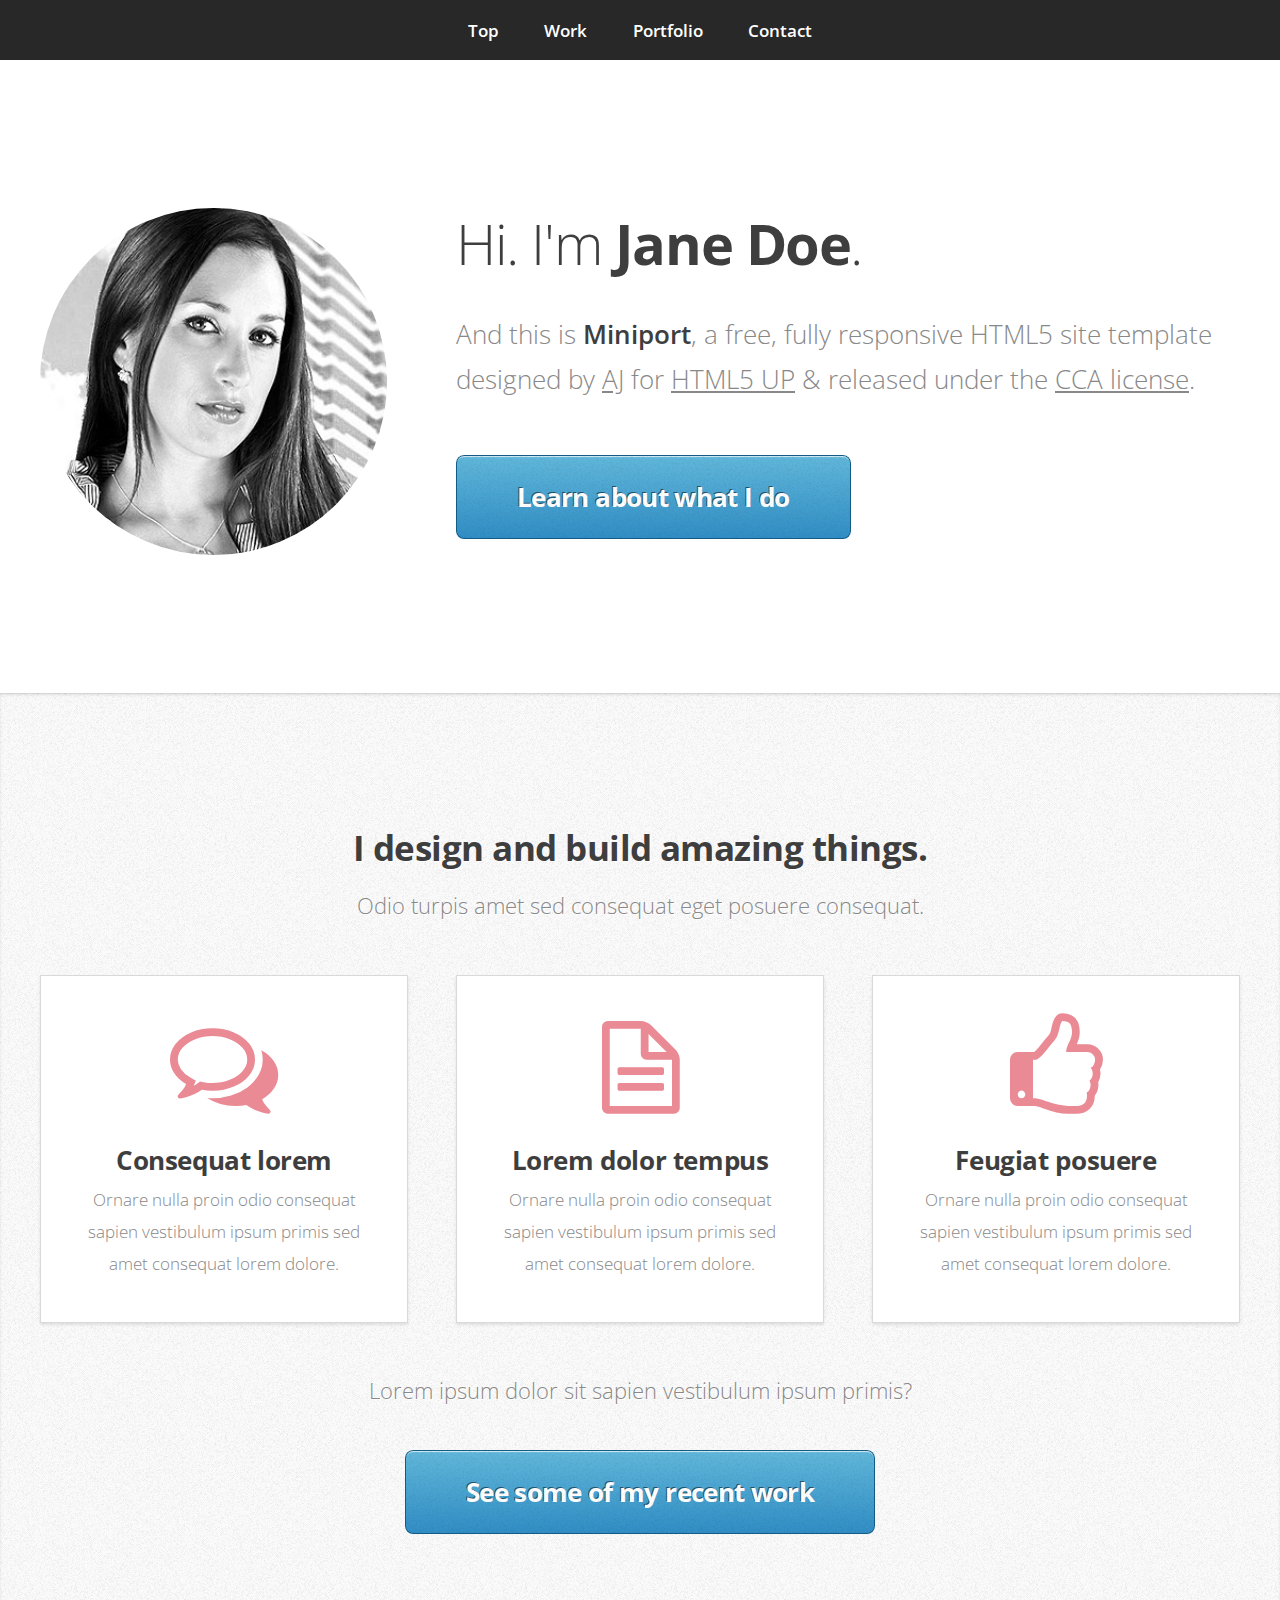
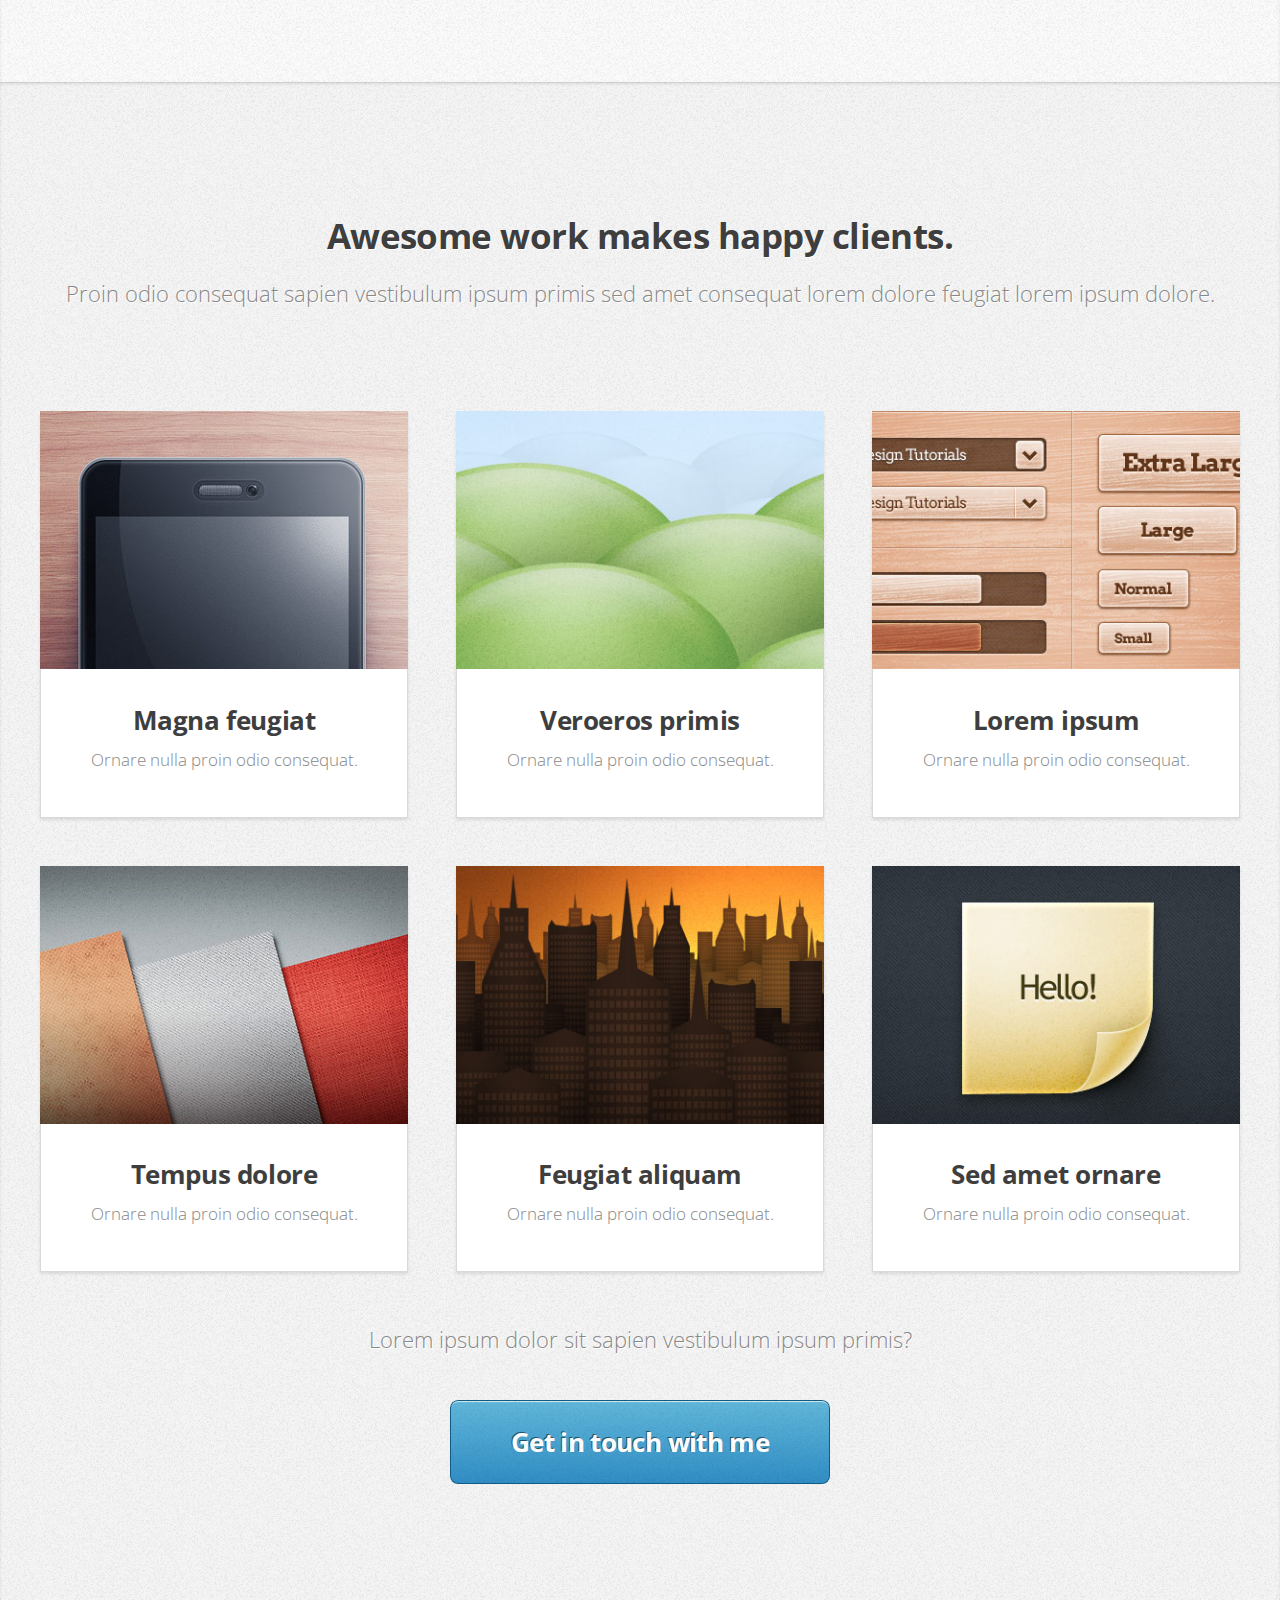
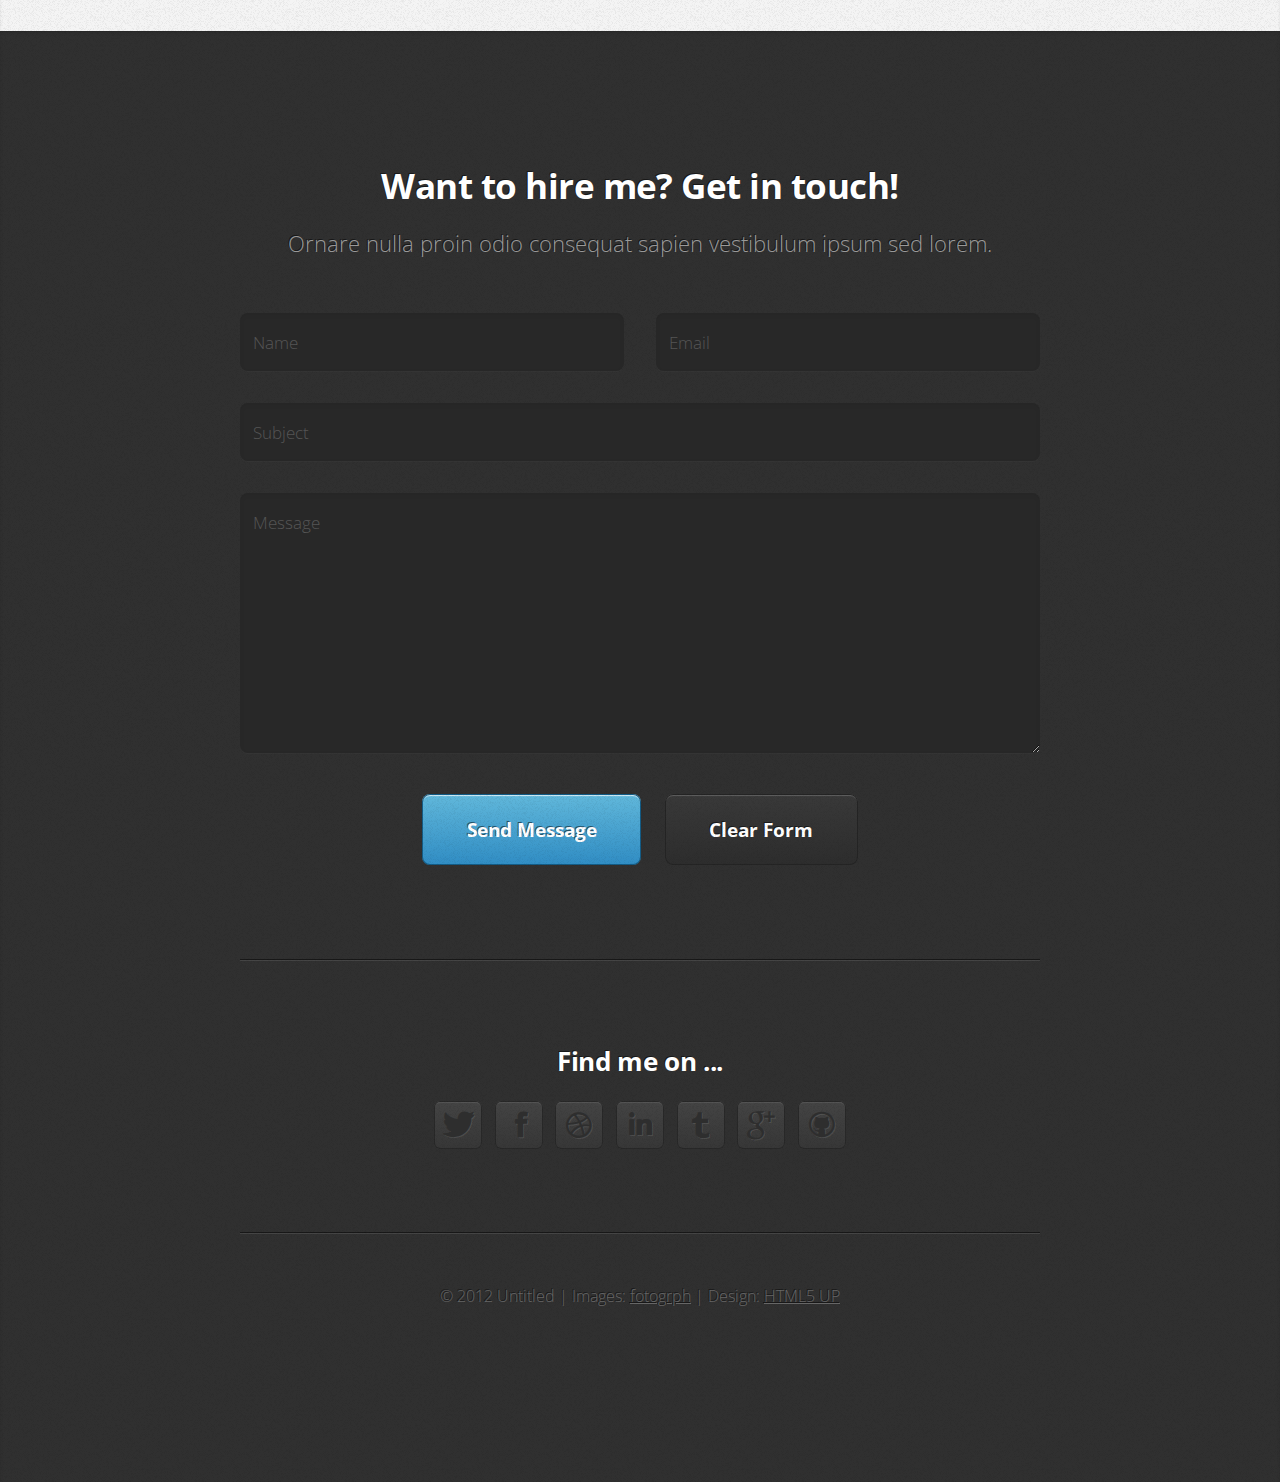
==== index.html @ a8ebabda "Uploaded template" ====
<!DOCTYPE HTML>
<!--
	Miniport 2.0 by HTML5 UP
	html5up.net | @n33co
	Free for personal and commercial use under the CCA 3.0 license (html5up.net/license)
-->
<html>
	<head>
		<title>Micronautas WIP</title>
		<meta http-equiv="content-type" content="text/html; charset=utf-8" />
		<meta name="description" content="" />
		<meta name="keywords" content="" />
		<link href="http://fonts.googleapis.com/css?family=Open+Sans:300,600,700" rel="stylesheet" />
		<script src="js/jquery-1.9.1.min.js"></script>
		<script src="js/config.js"></script>
		<script src="js/skel.min.js"></script>
		<noscript>
			<link rel="stylesheet" href="css/skel-noscript.css" />
			<link rel="stylesheet" href="css/style.css" />
			<link rel="stylesheet" href="css/style-desktop.css" />
		</noscript>
		<!--[if lte IE 9]><link rel="stylesheet" href="css/ie9.css" /><![endif]-->
		<!--[if lte IE 8]><script src="js/html5shiv.js"></script><link rel="stylesheet" href="css/ie8.css" /><![endif]-->
		<!--[if lte IE 7]><link rel="stylesheet" href="css/ie7.css" /><![endif]-->
	</head>
	<body>

		<!-- Nav -->
			<nav id="nav">
				<ul>
					<li><a href="#top">Top</a></li>
					<li><a href="#work">Work</a></li>
					<li><a href="#portfolio">Portfolio</a></li>
					<li><a href="#contact">Contact</a></li>
				</ul>
			</nav>

		<!-- Home -->
			<div class="wrapper wrapper-style1 wrapper-first">
				<article class="container" id="top">
					<div class="row">
						<div class="4u">
							<span class="me image image-full"><img src="images/me.jpg" alt="" /></span>
						</div>
						<div class="8u">
							<header>
								<h1>Hi. I'm <strong>Jane Doe</strong>.</h1>
							</header>
							<p>And this is <strong>Miniport</strong>, a free, fully responsive HTML5 site template designed by <a href="http://n33.co/">AJ</a> for <a href="http://html5up.net/">HTML5 UP</a> &amp; released under the <a href="http://html5up.net/license/">CCA license</a>.</p>
							<a href="#work" class="button button-big">Learn about what I do</a>
						</div>
					</div>
				</article>
			</div>

		<!-- Work -->
			<div class="wrapper wrapper-style2">
				<article id="work">
					<header>
						<h2>I design and build amazing things.</h2>
						<span>Odio turpis amet sed consequat eget posuere consequat.</span>
					</header>
					<div class="container">
						<div class="row">
							<div class="4u">
								<section class="box box-style1">
									<span class="icon featured-icon icon-comments-alt"></span>
									<h3>Consequat lorem</h3>
									<p>Ornare nulla proin odio consequat sapien vestibulum ipsum primis sed amet consequat lorem dolore.</p>
								</section>
							</div>
							<div class="4u">
								<section class="box box-style1">
									<span class="icon featured-icon icon-file-alt"></span>
									<h3>Lorem dolor tempus</h3>
									<p>Ornare nulla proin odio consequat sapien vestibulum ipsum primis sed amet consequat lorem dolore.</p>
								</section>
							</div>
							<div class="4u">
								<section class="box box-style1">
									<span class="icon featured-icon icon-thumbs-up"></span>
									<h3>Feugiat posuere</h3>
									<p>Ornare nulla proin odio consequat sapien vestibulum ipsum primis sed amet consequat lorem dolore.</p>
								</section>
							</div>
						</div>
					</div>
					<footer>
						<p>Lorem ipsum dolor sit sapien vestibulum ipsum primis?</p>
						<a href="#portfolio" class="button button-big">See some of my recent work</a>
					</footer>
				</article>
			</div>

		<!-- Portfolio -->
			<div class="wrapper wrapper-style3">
				<article id="portfolio">
					<header>
						<h2>Awesome work makes happy clients.</h2>
						<span>Proin odio consequat  sapien vestibulum ipsum primis sed amet consequat lorem dolore feugiat lorem ipsum dolore.</span>
					</header>
					<div class="container">
						<div class="row">
							<div class="12u">
							</div>
						</div>
						<div class="row">
							<div class="4u">
								<article class="box box-style2">
									<a href="http://flypixel.com/generic-smartphone/8949517882265310" class="image image-full"><img src="images/portfolio01.jpg" alt="" /></a>
									<h3><a href="http://flypixel.com/generic-smartphone/8949517882265310">Magna feugiat</a></h3>
									<p>Ornare nulla proin odio consequat.</p>
								</article>
							</div>
							<div class="4u">
								<article class="box box-style2">
									<a href="http://flypixel.com/n33" class="image image-full"><img src="images/portfolio02.jpg" alt="" /></a>
									<h3><a href="http://flypixel.com/n33">Veroeros primis</a></h3>
									<p>Ornare nulla proin odio consequat.</p>
								</article>
							</div>
							<div class="4u">
								<article class="box box-style2">
									<a href="http://flypixel.com/wood-ui-kit/3574765984616310" class="image image-full"><img src="images/portfolio03.jpg" alt="" /></a>
									<h3><a href="http://flypixel.com/wood-ui-kit/3574765984616310">Lorem ipsum</a></h3>
									<p>Ornare nulla proin odio consequat.</p>
								</article>
							</div>
						</div>
						<div class="row">
							<div class="4u">
								<article class="box box-style2">
									<a href="http://flypixel.com/n33-pattern-set-1/3522389001865317" class="image image-full"><img src="images/portfolio04.jpg" alt="" /></a>
									<h3><a href="http://flypixel.com/n33-pattern-set-1/3522389001865317">Tempus dolore</a></h3>
									<p>Ornare nulla proin odio consequat.</p>
								</article>
							</div>
							<div class="4u">
								<article class="box box-style2">
									<a href="http://flypixel.com/cityscape/9803996277226316" class="image image-full"><img src="images/portfolio05.jpg" alt="" /></a>
									<h3><a href="http://flypixel.com/cityscape/9803996277226316">Feugiat aliquam</a></h3>
									<p>Ornare nulla proin odio consequat.</p>
								</article>
							</div>
							<div class="4u">
								<article class="box box-style2">
									<a href="http://flypixel.com/n33" class="image image-full"><img src="images/portfolio06.jpg" alt="" /></a>
									<h3><a href="http://flypixel.com/n33">Sed amet ornare</a></h3>
									<p>Ornare nulla proin odio consequat.</p>
								</article>
							</div>
						</div>
					</div>
					<footer>
						<p>Lorem ipsum dolor sit sapien vestibulum ipsum primis?</p>
						<a href="#contact" class="button button-big">Get in touch with me</a>
					</footer>
				</article>
			</div>

		<!-- Contact -->
			<div class="wrapper wrapper-style4">
				<article id="contact">
					<header>
						<h2>Want to hire me? Get in touch!</h2>
						<span>Ornare nulla proin odio consequat  sapien vestibulum ipsum sed lorem.</span>
					</header>
					<div>
						<div class="row">
							<div class="12u">
								<form method="post" action="#">
									<div>
										<div class="row">
											<div class="6u">
												<input type="text" name="name" id="name" placeholder="Name" />
											</div>
											<div class="6u">
												<input type="text" name="email" id="email" placeholder="Email" />
											</div>
										</div>
										<div class="row">
											<div class="12u">
												<input type="text" name="subject" id="subject" placeholder="Subject" />
											</div>
										</div>
										<div class="row">
											<div class="12u">
												<textarea name="message" id="message" placeholder="Message"></textarea>
											</div>
										</div>
										<div class="row">
											<div class="12u">
												<a href="#" class="button form-button-submit">Send Message</a>
												<a href="#" class="button button-alt form-button-reset">Clear Form</a>
											</div>
										</div>
									</div>
								</form>
							</div>
						</div>
						<div class="row row-special">
							<div class="12u">
								<h3>Find me on ...</h3>
								<ul class="social">
									<li class="twitter"><a href="http://twitter.com/n33co" class="icon icon-twitter"><span>Twitter</span></a></li>
									<li class="facebook"><a href="#" class="icon icon-facebook"><span>Facebook</span></a></li>
									<li class="dribbble"><a href="http://dribbble.com/n33" class="icon icon-dribbble"><span>Dribbble</span></a></li>
									<li class="linkedin"><a href="#" class="icon icon-linkedin"><span>LinkedIn</span></a></li>
									<li class="tumblr"><a href="#" class="icon icon-tumblr"><span>Tumblr</span></a></li>
									<li class="googleplus"><a href="#" class="icon icon-google-plus"><span>Google+</span></a></li>
									<li class="github"><a href="http://github.com/n33" class="icon icon-github"><span>Github</span></a></li>
									<!--
									<li class="rss"><a href="#" class="icon icon-rss"><span>RSS</span></a></li>
									<li class="instagram"><a href="#" class="icon icon-instagram"><span>Instagram</span></a></li>
									<li class="foursquare"><a href="#" class="icon icon-foursquare"><span>Foursquare</span></a></li>
									<li class="skype"><a href="#" class="icon icon-skype"><span>Skype</span></a></li>
									<li class="soundcloud"><a href="#" class="icon icon-soundcloud"><span>Soundcloud</span></a></li>
									<li class="youtube"><a href="#" class="icon icon-youtube"><span>YouTube</span></a></li>
									<li class="blogger"><a href="#" class="icon icon-blogger"><span>Blogger</span></a></li>
									<li class="flickr"><a href="#" class="icon icon-flickr"><span>Flickr</span></a></li>
									<li class="vimeo"><a href="#" class="icon icon-vimeo"><span>Vimeo</span></a></li>
									-->
								</ul>
							</div>
						</div>
					</div>
					<footer>
						<p id="copyright">
							&copy; 2012 Untitled | Images: <a href="http://fotogrph.com">fotogrph</a> | Design: <a href="http://html5up.net/">HTML5 UP</a>
						</p>
					</footer>
				</article>
			</div>


	</body>
</html>
---- css/skel-noscript.css ----
html,body,div,span,applet,object,iframe,h1,h2,h3,h4,h5,h6,p,blockquote,pre,a,abbr,acronym,address,big,cite,code,del,dfn,em,img,ins,kbd,q,s,samp,small,strike,strong,sub,sup,tt,var,b,u,i,center,dl,dt,dd,ol,ul,li,fieldset,form,label,legend,table,caption,tbody,tfoot,thead,tr,th,td,article,aside,canvas,details,embed,figure,figcaption,footer,header,hgroup,menu,nav,output,ruby,section,summary,time,mark,audio,video{margin:0;padding:0;border:0;font-size:100%;font:inherit;vertical-align:baseline}article,aside,details,figcaption,figure,footer,header,hgroup,menu,nav,section{display:block}body{line-height:1}ol,ul{list-style:none}blockquote,q{quotes:none}blockquote:before,blockquote:after,q:before,q:after{content:'';content:none}table{border-collapse:collapse;border-spacing:0}body{-webkit-text-size-adjust:none}.container{width:1200px;margin:0 auto}.\31 2u{width:100%}.\31 1u{width:91.5%}.\31 0u{width:83%}.\39 u{width:74.5%}.\38 u{width:66%}.\37 u{width:57.5%}.\36 u{width:49%}.\35 u{width:40.5%}.\34 u{width:32%}.\33 u{width:23.5%}.\32 u{width:15%}.\31 u{width:6.5%}.\31 u,.\32 u,.\33 u,.\34 u,.\35 u,.\36 u,.\37 u,.\38 u,.\39 u,.\31 0u,.\31 1u,.\31 2u{margin:1% 0 1% 2%;float:left}.row:after{content:'';display:block;clear:both;height:0}.row>:first-child{margin-left:0}.row:first-child>*{margin-top:0}.row:last-child>*{margin-bottom:0}.flush>.row>.\31 2u{width:100%!important}.flush>.row>.\31 1u{width:91.6666666667%!important}.flush>.row>.\31 0u{width:83.3333333333%!important}.flush>.row>.\39 u{width:75%!important}.flush>.row>.\38 u{width:66.6666666667%!important}.flush>.row>.\37 u{width:58.3333333333%!important}.flush>.row>.\36 u{width:50%!important}.flush>.row>.\35 u{width:41.6666666667%!important}.flush>.row>.\34 u{width:33.3333333333%!important}.flush>.row>.\33 u{width:25%!important}.flush>.row>.\32 u{width:16.6666666667%!important}.flush>.row>.\31 u{width:8.3333333333%!important}.row.flush>.\31 2u{width:100%!important}.row.flush>.\31 1u{width:91.6666666667%!important}.row.flush>.\31 0u{width:83.3333333333%!important}.row.flush>.\39 u{width:75%!important}.row.flush>.\38 u{width:66.6666666667%!important}.row.flush>.\37 u{width:58.3333333333%!important}.row.flush>.\36 u{width:50%!important}.row.flush>.\35 u{width:41.6666666667%!important}.row.flush>.\34 u{width:33.3333333333%!important}.row.flush>.\33 u{width:25%!important}.row.flush>.\32 u{width:16.6666666667%!important}.row.flush>.\31 u{width:8.3333333333%!important}.row.flush>.\31 u,.row.flush>.\32 u,.row.flush>.\33 u,.row.flush>.\34 u,.row.flush>.\35 u,.row.flush>.\36 u,.row.flush>.\37 u,.row.flush>.\38 u,.row.flush>.\39 u,.row.flush>.\31 0u,.row.flush>.\31 1u,.row.flush>.\31 2u,.flush>.row>.\31 u,.flush>.row>.\32 u,.flush>.row>.\33 u,.flush>.row>.\34 u,.flush>.row>.\35 u,.flush>.row>.\36 u,.flush>.row>.\37 u,.flush>.row>.\38 u,.flush>.row>.\39 u,.flush>.row>.\31 0u,.flush>.row>.\31 1u,.flush>.row>.\31 2u{margin:0!important}
---- css/style.css ----
@charset 'UTF-8';

@font-face
{
	font-family: 'FontAwesome';
	src: url('fonts/fontawesome-webfont.eot?v=3.0.1');
	src: url('fonts/fontawesome-webfont.eot?#iefix&v=3.0.1') format('embedded-opentype'),
	     url('fonts/fontawesome-webfont.woff?v=3.0.1') format('woff'),
	     url('fonts/fontawesome-webfont.ttf?v=3.0.1') format('truetype'),
	     url('fonts/fontawesome-webfont.svg#FontAwesome') format('svg');
	font-weight: normal;
	font-style: normal;
}

@font-face
{
	font-family: 'Font-Awesome-Social';
	src: url('fonts/fontawesome-social-webfont.eot');
	src: url('fonts/fontawesome-social-webfont.eot?#iefix') format('embedded-opentype'),
	     url('fonts/fontawesome-social-webfont.woff') format('woff'),
		 url('fonts/fontawesome-social-webfont.ttf') format('truetype'),
		 url('fonts/fontawesome-social-webfont.svg#Font-Awesome-More') format('svg');
	font-weight: normal;
	font-style: normal;
}

/*
	Miniport 2.0 by HTML5 UP
	html5up.net | @n33co
	Free for personal and commercial use under the CCA 3.0 license (html5up.net/license)
*/

/*********************************************************************************/
/* Basic                                                                         */
/*********************************************************************************/

	*
	{
		-moz-box-sizing: border-box;
		-webkit-box-sizing: border-box;
		-o-box-sizing: border-box;
		-ms-box-sizing: border-box;
		box-sizing: border-box;
	}

	body, input, textarea
	{
		font-family: 'Open Sans', sans-serif;
		line-height: 1.85em;
		color: #888;
		font-weight: 300;
	}

	a
	{
		color: #3B95C6;
		text-decoration: underline;
		-moz-transition: color .2s ease-in-out;
		-webkit-transition: color .2s ease-in-out;
		-o-transition: color .2s ease-in-out;
		-ms-transition: color .2s ease-in-out;
		transition: color .2s ease-in-out;
	}
	
		a:hover
		{
			color: #1B75A6 !important;
		}

		a img
		{
			border: 0;
		}

	strong, b
	{
		font-weight: 600;
		color: #3e3e3e;
	}
	
	h1, h2, h3, h4, h5, h6
	{
		color: #3e3e3e;
	}
	
		h1 a, h2 a, h3 a, h4 a, h5 a, h6 a
		{
			text-decoration: none;
			color: inherit;
		}
	
	h2, h3, h4, h5, h6
	{
		font-weight: 700;
	}
	
	h1
	{
		font-weight: 300;
	}
	
		h1 strong
		{
			font-weight: 700;
		}
	
	em, i
	{
		font-style: italic;
	}
	
	form
	{
	}
	
		form input,
		form select,
		form textarea
		{
			-webkit-appearance: none;
		}

		form input[type=text],
		form input[type=password],
		form select,
		form textarea
		{
			width: 100%;
			border: 0;
			padding: 0.75em;
			font-size: 1em;
			border-radius: 8px;
			background: #282828;
			color: #bbb;
			box-shadow: inset 0px 2px 5px 0px rgba(0,0,0,0.05), 0px 1px 0px 0px rgba(255,255,255,0.025);
		}

		form input[type=text]:focus,
		form input[type=password]:focus,
		form select:focus,
		form textarea:focus
		{
			box-shadow: inset 0px 2px 5px 0px rgba(0,0,0,0.05), 0px 1px 0px 0px rgba(255,255,255,0.025), 0px 0px 2px 2px #74CAEE;
		}
		
		form textarea
		{
			height: 15em;
		}
		
		form .formerize-placeholder
		{
			color: #555 !important;
		}

		form ::-webkit-input-placeholder
		{
			color: #555 !important;
		}

		form :-moz-placeholder
		{
			color: #555 !important;
		}

		form ::-moz-placeholder
		{
			color: #555 !important;
		}

		form :-ms-input-placeholder
		{
			color: #555 !important;
		}

		form ::-moz-focus-inner
		{
			border: 0;
		}

	br.clear
	{
		clear: both;
	}
	
	p, ul, ol, dl, table
	{
		margin-bottom: 2em;
	}
	
	section,
	article
	{
		margin-bottom: 3em;
	}
	
	section > :last-child,
	article > :last-child
	{
		margin-bottom: 0;
	}

	section:last-child,
	article:last-child
	{
		margin-bottom: 0;
	}

	.image
	{
		display: inline-block;
	}
	
		.image img
		{
			display: block;
			width: 100%;
		}

	.image-full
	{
		display: block;
		width: 100%;
		margin: 0 0 2em 0;
	}
	
	.image-left
	{
		float: left;
		margin: 0 2em 2em 0;
	}
	
	.image-centered
	{
		display: block;
		margin: 0 0 2em 0;
	}

		.image-centered img
		{
			margin: 0 auto;
			width: auto;
		}
	
	.button
	{
		position: relative;
		display: inline-block;
		color: #fff;
		text-decoration: none;
		font-weight: 700;
		border: 0;
		outline: 0;
		cursor: pointer;
		border-radius: 8px;
		text-shadow: -1px -1px 0.5px rgba(0,0,0,0.5);
		overflow: hidden;
		background: #61b8db;
		background-image: -moz-linear-gradient(top, rgba(97,184,219,0), rgba(48,141,196,1));
		background-image: -webkit-linear-gradient(top, rgba(97,184,219,0), rgba(48,141,196,1));
		background-image: -o-linear-gradient(top, rgba(97,184,219,0), rgba(48,141,196,1));
		background-image: -ms-linear-gradient(top, rgba(97,184,219,0), rgba(48,141,196,1));
		background-image: linear-gradient(top, rgba(97,184,219,0), rgba(48,141,196,1));
		box-shadow: inset 0px 0px 0px 1px #135c86, inset 0px 2px 1px 0px rgba(255,255,255,0.75);
		-moz-transition: background-color .2s ease-in-out;
		-webkit-transition: background-color .2s ease-in-out;
		-o-transition: background-color .2s ease-in-out;
		-ms-transition: background-color .2s ease-in-out;
		transition: background-color .2s ease-in-out;
	}

		.button:before
		{
			content: '';
			display: block;
			position: absolute;
			left: 0;
			top: 0;
			width: 100%;
			height: 100%;
			background: url('images/bg.png');
		}

		.button:hover
		{
			background-color: #76cdf0;
			color: #fff !important;
		}
		
		.button:active
		{
			background-image: -moz-linear-gradient(top, rgba(48,141,196,1), rgba(77,164,199,0));
			background-image: -webkit-linear-gradient(top, rgba(48,141,196,1), rgba(77,164,199,0));
			background-image: -o-linear-gradient(top, rgba(48,141,196,1), rgba(77,164,199,0));
			background-image: -ms-linear-gradient(top, rgba(48,141,196,1), rgba(77,164,199,0));
			background-image: linear-gradient(top, rgba(48,141,196,1), rgba(77,164,199,0));
			box-shadow: inset 0px 0px 0px 1px #135c86, inset 0px -2px 1px 0px rgba(255,255,255,0.75);
			top: 1px;
		}
	
		.button-alt
		{
			background-color: #393939;
			background-image: -moz-linear-gradient(top, rgba(50,50,50,0), rgba(45,45,45,1));
			background-image: -webkit-linear-gradient(top, rgba(50,50,50,0), rgba(45,45,45,1));
			background-image: -o-linear-gradient(top, rgba(50,50,50,0), rgba(45,45,45,1));
			background-image: -ms-linear-gradient(top, rgba(50,50,50,0), rgba(45,45,45,1));
			background-image: linear-gradient(top, rgba(50,50,50,0), rgba(45,45,45,1));
			box-shadow: inset 0px 0px 0px 1px #242424, inset 0px 2px 1px 0px rgba(255,255,255,0.2);
		}

			.button-alt:hover
			{
				background-color: #444;
			}
			
			.button-alt:active
			{
				background-image: -moz-linear-gradient(top, rgba(45,45,45,1), rgba(50,50,50,0));
				background-image: -webkit-linear-gradient(top, rgba(45,45,45,1), rgba(50,50,50,0));
				background-image: -o-linear-gradient(top, rgba(45,45,45,1), rgba(50,50,50,0));
				background-image: -ms-linear-gradient(top, rgba(45,45,45,1), rgba(50,50,50,0));
				background-image: linear-gradient(top, rgba(45,45,45,1), rgba(50,50,50,0));
				box-shadow: inset 0px 0px 0px 1px #242424, inset 0px -2px 1px 0px rgba(255,255,255,0.2);
			}
	
		.button-big
		{
		}

	ul.social
	{
		cursor: default;
		margin: 0;
	}
	
		ul.social li
		{
			position: relative;
			display: inline-block;
			margin: 0.25em;
			top: 0;
			border-radius: 6px;
			overflow: hidden;
			background: #444;
			background-image: -moz-linear-gradient(top, rgba(0,0,0,0), rgba(0,0,0,0.2));
			background-image: -webkit-linear-gradient(top, rgba(0,0,0,0), rgba(0,0,0,0.2));
			background-image: -o-linear-gradient(top, rgba(0,0,0,0), rgba(0,0,0,0.2));
			background-image: -ms-linear-gradient(top, rgba(0,0,0,0), rgba(0,0,0,0.2));
			background-image: linear-gradient(top, rgba(0,0,0,0), rgba(0,0,0,0.2));
			-moz-transition: background-color .2s ease-in-out, top .2s ease-in-out;
			-webkit-transition: background-color .2s ease-in-out, top .2s ease-in-out;
			-o-transition: background-color .2s ease-in-out, top .2s ease-in-out;
			-ms-transition: background-color .2s ease-in-out, top .2s ease-in-out;
			transition: background-color .2s ease-in-out, top .2s ease-in-out;
			box-shadow: inset 0px 0px 0px 1px #282828, inset 0px 2px 1px 0px rgba(255,255,255,0.1);
		}

			ul.social li:before
			{
				content: '';
				display: block;
				position: absolute;
				left: 0;
				top: 0;
				width: 100%;
				height: 100%;
				background: url('images/bg.png');
			}

			ul.social li.twitter:hover				{ background-color: #2DAAE4; }
			ul.social li.facebook:hover				{ background-color: #3C5A98; }
			ul.social li.dribbble:hover				{ background-color: #C4376B; }
			ul.social li.linkedin:hover				{ background-color: #006599; }
			ul.social li.tumblr:hover				{ background-color: #51718A; }
			ul.social li.googleplus:hover			{ background-color: #DA2713; }
			ul.social li.github:hover				{ background-color: #FAFAFA; }
			ul.social li.rss:hover					{ background-color: #F2600B; }
			ul.social li.instagram:hover			{ background-color: #E0D7C8; }
			ul.social li.foursquare:hover			{ background-color: #39A3D4; }
			ul.social li.skype:hover				{ background-color: #10BEF1; }
			ul.social li.soundcloud:hover			{ background-color: #FE5419; }
			ul.social li.youtube:hover				{ background-color: #BF2E25; }
			ul.social li.blogger:hover				{ background-color: #FF6501; }
			ul.social li.flickr:hover				{ background-color: #0062DB; }
			ul.social li.vimeo:hover				{ background-color: #4C8AB0; }

			ul.social li:hover
			{
				top: -5px;
			}

			ul.social li:active
			{
				top: 0;
			}

			ul.social li a
			{
				display: block;
				position: relative;
				width: 48px;
				height: 48px;
				outline: 0;
				color: #2E2E2E !important;
				line-height: 48px;
				font-size: 24px;
				text-shadow: 1px 1px 0px rgba(255,255,255,0.1);
			}
			
			ul.social li a span
			{
				display: block;
				text-indent: -9999em;
			}
			
	.box
	{
		background: #fff;
		box-shadow: inset 0px 0px 0px 1px rgba(0,0,0,0.15), 0px 2px 3px 0px rgba(0,0,0,0.1);
		text-align: center;
	}

		.box .image-full
		{
			position: relative;
		}

/*********************************************************************************/
/* Icons                                                                         */
/*********************************************************************************/

	/*
		Powered by:
		
		Font Awesome (http://fortawesome.github.com/Font-Awesome/)
		Font Awesome More (http://gregoryloucas.github.com/Font-Awesome-More/)
	*/

	.icon
	{
		text-decoration: none;
	}

		.icon:before
		{
			font-size: 1.25em;
			text-decoration: none;
			font-family: FontAwesome;
			font-weight: normal;
			font-style: normal;
			-webkit-text-rendering: optimizeLegibility;
			-moz-text-rendering: optimizeLegibility;
			-ms-text-rendering: optimizeLegibility;
			-o-text-rendering: optimizeLegibility;
			text-rendering: optimizeLegibility;
			-webkit-font-smoothing: antialiased;
			-moz-font-smoothing: antialiased;
			-ms-font-smoothing: antialiased;
			-o-font-smoothing: antialiased;
			font-smoothing: antialiased;
			-webkit-font-feature-settings: "liga" 1, "dlig" 1;
			-moz-font-feature-settings: "liga=1, dlig=1";
			-ms-font-feature-settings: "liga" 1, "dlig" 1;
			-o-font-feature-settings: "liga" 1, "dlig" 1;
			font-feature-settings: "liga" 1, "dlig" 1;
		}

		.icon-glass:before                { content: "\f000"; }
		.icon-music:before                { content: "\f001"; }
		.icon-search:before               { content: "\f002"; }
		.icon-envelope:before             { content: "\f003"; }
		.icon-heart:before                { content: "\f004"; }
		.icon-star:before                 { content: "\f005"; }
		.icon-star-empty:before           { content: "\f006"; }
		.icon-user:before                 { content: "\f007"; }
		.icon-film:before                 { content: "\f008"; }
		.icon-th-large:before             { content: "\f009"; }
		.icon-th:before                   { content: "\f00a"; }
		.icon-th-list:before              { content: "\f00b"; }
		.icon-ok:before                   { content: "\f00c"; }
		.icon-remove:before               { content: "\f00d"; }
		.icon-zoom-in:before              { content: "\f00e"; }

		.icon-zoom-out:before             { content: "\f010"; }
		.icon-off:before                  { content: "\f011"; }
		.icon-signal:before               { content: "\f012"; }
		.icon-cog:before                  { content: "\f013"; }
		.icon-trash:before                { content: "\f014"; }
		.icon-home:before                 { content: "\f015"; }
		.icon-file:before                 { content: "\f016"; }
		.icon-time:before                 { content: "\f017"; }
		.icon-road:before                 { content: "\f018"; }
		.icon-download-alt:before         { content: "\f019"; }
		.icon-download:before             { content: "\f01a"; }
		.icon-upload:before               { content: "\f01b"; }
		.icon-inbox:before                { content: "\f01c"; }
		.icon-play-circle:before          { content: "\f01d"; }
		.icon-repeat:before               { content: "\f01e"; }

		/* \f020 doesn't work in Safari. all shifted one down */
		.icon-refresh:before              { content: "\f021"; }
		.icon-list-alt:before             { content: "\f022"; }
		.icon-lock:before                 { content: "\f023"; }
		.icon-flag:before                 { content: "\f024"; }
		.icon-headphones:before           { content: "\f025"; }
		.icon-volume-off:before           { content: "\f026"; }
		.icon-volume-down:before          { content: "\f027"; }
		.icon-volume-up:before            { content: "\f028"; }
		.icon-qrcode:before               { content: "\f029"; }
		.icon-barcode:before              { content: "\f02a"; }
		.icon-tag:before                  { content: "\f02b"; }
		.icon-tags:before                 { content: "\f02c"; }
		.icon-book:before                 { content: "\f02d"; }
		.icon-bookmark:before             { content: "\f02e"; }
		.icon-print:before                { content: "\f02f"; }

		.icon-camera:before               { content: "\f030"; }
		.icon-font:before                 { content: "\f031"; }
		.icon-bold:before                 { content: "\f032"; }
		.icon-italic:before               { content: "\f033"; }
		.icon-text-height:before          { content: "\f034"; }
		.icon-text-width:before           { content: "\f035"; }
		.icon-align-left:before           { content: "\f036"; }
		.icon-align-center:before         { content: "\f037"; }
		.icon-align-right:before          { content: "\f038"; }
		.icon-align-justify:before        { content: "\f039"; }
		.icon-list:before                 { content: "\f03a"; }
		.icon-indent-left:before          { content: "\f03b"; }
		.icon-indent-right:before         { content: "\f03c"; }
		.icon-facetime-video:before       { content: "\f03d"; }
		.icon-picture:before              { content: "\f03e"; }

		.icon-pencil:before               { content: "\f040"; }
		.icon-map-marker:before           { content: "\f041"; }
		.icon-adjust:before               { content: "\f042"; }
		.icon-tint:before                 { content: "\f043"; }
		.icon-edit:before                 { content: "\f044"; padding-top: 1px; padding-left: 1px; }
		.icon-share:before                { content: "\f045"; }
		.icon-check:before                { content: "\f046"; }
		.icon-move:before                 { content: "\f047"; }
		.icon-step-backward:before        { content: "\f048"; }
		.icon-fast-backward:before        { content: "\f049"; }
		.icon-backward:before             { content: "\f04a"; }
		.icon-play:before                 { content: "\f04b"; }
		.icon-pause:before                { content: "\f04c"; }
		.icon-stop:before                 { content: "\f04d"; }
		.icon-forward:before              { content: "\f04e"; }

		.icon-fast-forward:before         { content: "\f050"; }
		.icon-step-forward:before         { content: "\f051"; }
		.icon-eject:before                { content: "\f052"; }
		.icon-chevron-left:before         { content: "\f053"; }
		.icon-chevron-right:before        { content: "\f054"; }
		.icon-plus-sign:before            { content: "\f055"; }
		.icon-minus-sign:before           { content: "\f056"; }
		.icon-remove-sign:before          { content: "\f057"; }
		.icon-ok-sign:before              { content: "\f058"; }
		.icon-question-sign:before        { content: "\f059"; }
		.icon-info-sign:before            { content: "\f05a"; }
		.icon-screenshot:before           { content: "\f05b"; }
		.icon-remove-circle:before        { content: "\f05c"; }
		.icon-ok-circle:before            { content: "\f05d"; }
		.icon-ban-circle:before           { content: "\f05e"; }

		.icon-arrow-left:before           { content: "\f060"; }
		.icon-arrow-right:before          { content: "\f061"; }
		.icon-arrow-up:before             { content: "\f062"; }
		.icon-arrow-down:before           { content: "\f063"; }
		.icon-share-alt:before            { content: "\f064"; }
		.icon-resize-full:before          { content: "\f065"; }
		.icon-resize-small:before         { content: "\f066"; }
		.icon-plus:before                 { content: "\f067"; }
		.icon-minus:before                { content: "\f068"; }
		.icon-asterisk:before             { content: "\f069"; }
		.icon-exclamation-sign:before     { content: "\f06a"; }
		.icon-gift:before                 { content: "\f06b"; }
		.icon-leaf:before                 { content: "\f06c"; }
		.icon-fire:before                 { content: "\f06d"; }
		.icon-eye-open:before             { content: "\f06e"; }

		.icon-eye-close:before            { content: "\f070"; }
		.icon-warning-sign:before         { content: "\f071"; }
		.icon-plane:before                { content: "\f072"; }
		.icon-calendar:before             { content: "\f073"; }
		.icon-random:before               { content: "\f074"; }
		.icon-comment:before              { content: "\f075"; }
		.icon-magnet:before               { content: "\f076"; }
		.icon-chevron-up:before           { content: "\f077"; }
		.icon-chevron-down:before         { content: "\f078"; }
		.icon-retweet:before              { content: "\f079"; }
		.icon-shopping-cart:before        { content: "\f07a"; }
		.icon-folder-close:before         { content: "\f07b"; }
		.icon-folder-open:before          { content: "\f07c"; }
		.icon-resize-vertical:before      { content: "\f07d"; }
		.icon-resize-horizontal:before    { content: "\f07e"; }

		.icon-bar-chart:before            { content: "\f080"; }
		.icon-twitter-sign:before         { content: "\f081"; }
		.icon-facebook-sign:before        { content: "\f082"; }
		.icon-camera-retro:before         { content: "\f083"; }
		.icon-key:before                  { content: "\f084"; }
		.icon-cogs:before                 { content: "\f085"; }
		.icon-comments:before             { content: "\f086"; }
		.icon-thumbs-up:before            { content: "\f087"; }
		.icon-thumbs-down:before          { content: "\f088"; }
		.icon-star-half:before            { content: "\f089"; }
		.icon-heart-empty:before          { content: "\f08a"; }
		.icon-signout:before              { content: "\f08b"; }
		.icon-linkedin-sign:before        { content: "\f08c"; }
		.icon-pushpin:before              { content: "\f08d"; }
		.icon-external-link:before        { content: "\f08e"; }

		.icon-signin:before               { content: "\f090"; }
		.icon-trophy:before               { content: "\f091"; }
		.icon-github-sign:before          { content: "\f092"; }
		.icon-upload-alt:before           { content: "\f093"; }
		.icon-lemon:before                { content: "\f094"; }
		.icon-phone:before                { content: "\f095"; }
		.icon-check-empty:before          { content: "\f096"; }
		.icon-bookmark-empty:before       { content: "\f097"; }
		.icon-phone-sign:before           { content: "\f098"; }
		.icon-twitter:before              { content: "\f099"; padding-left: 2px; }
		.icon-facebook:before             { content: "\f09a"; padding-left: 6px; }
		.icon-github:before               { content: "\f09b"; }
		.icon-unlock:before               { content: "\f09c"; }
		.icon-credit-card:before          { content: "\f09d"; }
		.icon-rss:before                  { content: "\f09e"; }

		.icon-hdd:before                  { content: "\f0a0"; }
		.icon-bullhorn:before             { content: "\f0a1"; }
		.icon-bell:before                 { content: "\f0a2"; }
		.icon-certificate:before          { content: "\f0a3"; }
		.icon-hand-right:before           { content: "\f0a4"; }
		.icon-hand-left:before            { content: "\f0a5"; }
		.icon-hand-up:before              { content: "\f0a6"; }
		.icon-hand-down:before            { content: "\f0a7"; }
		.icon-circle-arrow-left:before    { content: "\f0a8"; }
		.icon-circle-arrow-right:before   { content: "\f0a9"; }
		.icon-circle-arrow-up:before      { content: "\f0aa"; }
		.icon-circle-arrow-down:before    { content: "\f0ab"; }
		.icon-globe:before                { content: "\f0ac"; }
		.icon-wrench:before               { content: "\f0ad"; }
		.icon-tasks:before                { content: "\f0ae"; }

		.icon-filter:before               { content: "\f0b0"; }
		.icon-briefcase:before            { content: "\f0b1"; }
		.icon-fullscreen:before           { content: "\f0b2"; }

		.icon-group:before                { content: "\f0c0"; }
		.icon-link:before                 { content: "\f0c1"; }
		.icon-cloud:before                { content: "\f0c2"; }
		.icon-beaker:before               { content: "\f0c3"; }
		.icon-cut:before                  { content: "\f0c4"; }
		.icon-copy:before                 { content: "\f0c5"; }
		.icon-paper-clip:before           { content: "\f0c6"; }
		.icon-save:before                 { content: "\f0c7"; }
		.icon-sign-blank:before           { content: "\f0c8"; }
		.icon-reorder:before              { content: "\f0c9"; }
		.icon-list-ul:before              { content: "\f0ca"; }
		.icon-list-ol:before              { content: "\f0cb"; }
		.icon-strikethrough:before        { content: "\f0cc"; }
		.icon-underline:before            { content: "\f0cd"; }
		.icon-table:before                { content: "\f0ce"; }

		.icon-magic:before                { content: "\f0d0"; }
		.icon-truck:before                { content: "\f0d1"; }
		.icon-pinterest:before            { content: "\f0d2"; }
		.icon-pinterest-sign:before       { content: "\f0d3"; }
		.icon-google-plus-sign:before     { content: "\f0d4"; }
		.icon-google-plus:before          { content: "\f0d5"; }
		.icon-money:before                { content: "\f0d6"; }
		.icon-caret-down:before           { content: "\f0d7"; }
		.icon-caret-up:before             { content: "\f0d8"; }
		.icon-caret-left:before           { content: "\f0d9"; }
		.icon-caret-right:before          { content: "\f0da"; }
		.icon-columns:before              { content: "\f0db"; }
		.icon-sort:before                 { content: "\f0dc"; }
		.icon-sort-down:before            { content: "\f0dd"; }
		.icon-sort-up:before              { content: "\f0de"; }

		.icon-envelope-alt:before         { content: "\f0e0"; }
		.icon-linkedin:before             { content: "\f0e1"; }
		.icon-undo:before                 { content: "\f0e2"; }
		.icon-legal:before                { content: "\f0e3"; }
		.icon-dashboard:before            { content: "\f0e4"; }
		.icon-comment-alt:before          { content: "\f0e5"; }
		.icon-comments-alt:before         { content: "\f0e6"; }
		.icon-bolt:before                 { content: "\f0e7"; }
		.icon-sitemap:before              { content: "\f0e8"; }
		.icon-umbrella:before             { content: "\f0e9"; }
		.icon-paste:before                { content: "\f0ea"; }
		.icon-lightbulb:before            { content: "\f0eb"; }
		.icon-exchange:before             { content: "\f0ec"; }
		.icon-cloud-download:before       { content: "\f0ed"; }
		.icon-cloud-upload:before         { content: "\f0ee"; }

		.icon-user-md:before              { content: "\f0f0"; }
		.icon-stethoscope:before          { content: "\f0f1"; }
		.icon-suitcase:before             { content: "\f0f2"; }
		.icon-bell-alt:before             { content: "\f0f3"; }
		.icon-coffee:before               { content: "\f0f4"; }
		.icon-food:before                 { content: "\f0f5"; }
		.icon-file-alt:before             { content: "\f0f6"; }
		.icon-building:before             { content: "\f0f7"; }
		.icon-hospital:before             { content: "\f0f8"; }
		.icon-ambulance:before            { content: "\f0f9"; }
		.icon-medkit:before               { content: "\f0fa"; }
		.icon-fighter-jet:before          { content: "\f0fb"; }
		.icon-beer:before                 { content: "\f0fc"; }
		.icon-h-sign:before               { content: "\f0fd"; }
		.icon-plus-sign-alt:before        { content: "\f0fe"; }

		.icon-double-angle-left:before    { content: "\f100"; }
		.icon-double-angle-right:before   { content: "\f101"; }
		.icon-double-angle-up:before      { content: "\f102"; }
		.icon-double-angle-down:before    { content: "\f103"; }
		.icon-angle-left:before           { content: "\f104"; }
		.icon-angle-right:before          { content: "\f105"; }
		.icon-angle-up:before             { content: "\f106"; }
		.icon-angle-down:before           { content: "\f107"; }
		.icon-desktop:before              { content: "\f108"; }
		.icon-laptop:before               { content: "\f109"; }
		.icon-tablet:before               { content: "\f10a"; }
		.icon-mobile-phone:before         { content: "\f10b"; }
		.icon-circle-blank:before         { content: "\f10c"; }
		.icon-quote-left:before           { content: "\f10d"; }
		.icon-quote-right:before          { content: "\f10e"; }

		.icon-spinner:before              { content: "\f110"; }
		.icon-circle:before               { content: "\f111"; }
		.icon-reply:before                { content: "\f112"; }
		.icon-github-alt:before           { content: "\f113"; }
		.icon-folder-close-alt:before     { content: "\f114"; }
		.icon-folder-open-alt:before      { content: "\f115"; }

		.icon-blogger-sign:before,.icon-blogger:before,.icon-delicious:before,.icon-dribbble-sign:before,.icon-dribbble:before,.icon-dropbox:before,.icon-drupal:before,.icon-evernote-sign:before,.icon-evernote:before,.icon-flickr-sign:before,.icon-flickr:before,.icon-forrst-sign:before,.icon-forrst:before,.icon-foursquare-sign:before,.icon-foursquare:before,.icon-git-fork:before,.icon-hacker-news:before,.icon-instagram:before,.icon-lastfm-sign:before,.icon-lastfm:before,.icon-paypal:before,.icon-picasa-sign:before,.icon-picasa:before,.icon-reddit:before,.icon-share-this-sign:before,.icon-share-this:before,.icon-skype:before,.icon-soundcloud:before,.icon-spotify:before,.icon-stack-overflow:before,.icon-tumblr-sign:before,.icon-tumblr:before,.icon-vimeo-sign:before,.icon-vimeo:before,.icon-wordpress-sign:before,.icon-wordpress:before,.icon-yelp-sign:before,.icon-yelp:before,.icon-youtube-sign:before,.icon-youtube:before              {font-family:'Font-Awesome-Social'; }

		.icon-dropbox:before              { content: "\f300"; }
		.icon-drupal:before               { content: "\f301"; }
		.icon-git-fork:before             { content: "\f302"; }
		.icon-instagram:before            { content: "\f303"; }
		.icon-share-this-sign:before      { content: "\f304"; }
		.icon-share-this:before           { content: "\f305"; }
		.icon-foursquare-sign:before      { content: "\f306"; }
		.icon-foursquare:before           { content: "\f307"; }
		.icon-hacker-news:before          { content: "\f308"; }
		.icon-skype:before                { content: "\f309"; }
		.icon-spotify:before              { content: "\f30a"; }
		.icon-soundcloud:before           { content: "\f30b"; }
		.icon-paypal:before               { content: "\f30c"; }
		.icon-youtube-sign:before         { content: "\f30d"; }
		.icon-youtube:before              { content: "\f30e"; }
		.icon-reddit:before               { content: "\f30f"; }
		.icon-blogger-sign:before         { content: "\f310"; }
		.icon-blogger:before              { content: "\f311"; }
		.icon-dribbble-sign:before        { content: "\f312"; }
		.icon-dribbble:before             { content: "\f313"; }
		.icon-evernote-sign:before        { content: "\f314"; }
		.icon-evernote:before             { content: "\f315"; }
		.icon-flickr-sign:before          { content: "\f316"; }
		.icon-flickr:before               { content: "\f317"; }
		.icon-forrst-sign:before          { content: "\f318"; }
		.icon-forrst:before               { content: "\f319"; }
		.icon-delicious:before            { content: "\f31a"; }
		.icon-lastfm-sign:before          { content: "\f31b"; }
		.icon-lastfm:before               { content: "\f31c"; }
		.icon-picasa-sign:before          { content: "\f31d"; }
		.icon-picasa:before               { content: "\f31e"; }
		.icon-stack-overflow:before       { content: "\f320"; }
		.icon-tumblr-sign:before          { content: "\f321"; }
		.icon-tumblr:before               { content: "\f322"; }
		.icon-vimeo-sign:before           { content: "\f323"; }
		.icon-vimeo:before                { content: "\f324"; }
		.icon-wordpress-sign:before       { content: "\f325"; }
		.icon-wordpress:before            { content: "\f326"; }
		.icon-yelp-sign:before            { content: "\f327"; }
		.icon-yelp:before                 { content: "\f328"; }

	.featured-icon
	{
		font-size: 5em;
		color: #EA8A95;
		display: block;
		margin: 0.5em 0 0.65em 0;
	}

/*********************************************************************************/
/* Wrappers                                                                      */
/*********************************************************************************/

	.wrapper
	{
		background-image: url('images/bg.png');
		box-shadow: inset 0px 1px 0px 0px rgba(0,0,0,0.05), inset 0px 2px 3px 0px rgba(0,0,0,0.1);
	}

	.wrapper-first
	{
		box-shadow: none;
	}

	.wrapper-style1
	{
		background-image: none;
		background-color: #fff;
	}
	
	.wrapper-style2
	{
		background-color: #fafafa;
		text-shadow: 1px 1px 0px #fff;
	}
	
	.wrapper-style3
	{
		background-color: #f4f4f4;
		text-shadow: 1px 1px 0px #fff;
	}

	.wrapper-style4
	{
		background-color: #303030;
		color: #999;
		text-shadow: -1px -1px 0px #181818;
	}

		.wrapper-style4 h1, 
		.wrapper-style4 h2, 
		.wrapper-style4 h3, 
		.wrapper-style4 h4, 
		.wrapper-style4 h5, 
		.wrapper-style4 h6
		{
			color: #fff;
		}
		
		.wrapper-style4 .row-special
		{
			border-top: solid 1px rgba(0,0,0,0.5);
			border-bottom: solid 1px rgba(0,0,0,0.5);
			box-shadow: inset 0px 1px 0px 0px rgba(255,255,255,0.1), 0px 1px 0px 0px rgba(255,255,255,0.1);
		}

/*********************************************************************************/
/* Nav                                                                           */
/*********************************************************************************/

	#nav
	{
		background-color: #282828;
		text-align: center;
		position: fixed;
		left: 0;
		top: 0;
		width: 100%;
		z-index: 10000;
		cursor: default;
	}
	
		#nav ul
		{
			margin: 0;
		}
	
		#nav li
		{
			display: inline-block;
		}
		
		#nav a
		{
			position: relative;
			display: block;
			color: #fff;
			text-decoration: none;
			outline: 0;
		}
		
			#nav a:hover
			{
				color: #fff !important;
			}
			
			#nav a.active:before
			{
				content: '';
				display: block;
				position: absolute;
				bottom: -0.6em;
				left: 50%;
				margin-left: -0.75em;
				border-left: solid 0.75em transparent;
				border-right: solid 0.75em transparent;
				border-top: solid 0.6em #282828;
			}
			
/*********************************************************************************/
/* Articles                                                                      */
/*********************************************************************************/

	#top
	{
	}

		#top .me
		{
			border-radius: 50%;
			overflow: hidden;
		}

		#top p
		{
		}
	
			#top p a
			{
				color: inherit;
			}

/*********************************************************************************/
/* Copyright                                                                     */
/*********************************************************************************/

	#copyright
	{
		color: #666;
	}
	
		#copyright a
		{
			color: inherit;

			-moz-transition: color .2s ease-in-out;
			-webkit-transition: color .2s ease-in-out;
			-o-transition: color .2s ease-in-out;
			-ms-transition: color .2s ease-in-out;
			transition: color .2s ease-in-out;
		}
		
		#copyright a:hover
		{
			color: #777;
		}
---- css/style-desktop.css ----
/*
	Miniport 2.0 by HTML5 UP
	html5up.net | @n33co
	Free for personal and commercial use under the CCA 3.0 license (html5up.net/license)
*/

/*********************************************************************************/
/* Basic                                                                         */
/*********************************************************************************/

	body
	{
		font-size: 13pt;
		min-width: 1200px;
	}

	h1
	{
		font-size: 3.25em;
		letter-spacing: -0.025em;
	}

	h2
	{
		font-size: 2em;
		letter-spacing: -0.015em;
	}
	
	h3
	{
		font-size: 1.5em;
		letter-spacing: -0.015em;
	}

	h1, h2, h3, h4, h5, h6
	{
		margin: 0 0 0.75em 0;
	}

	header
	{
		margin: 0 0 3em 0;
	}
	
		header > span
		{
			font-size: 1.25em;
		}

	footer
	{
		margin: 3em 0 0 0;
	}
	
		footer > p
		{
			font-size: 1.25em;
		}
	
	form
	{
	}
	
		form .button
		{
			margin: 0 0.5em 0 0.5em;
		}
	
	.button
	{
		padding: 1em 2.35em 1em 2.35em;
		font-size: 1.1em;
	}

		.button-big
		{
			font-size: 1.5em;
			letter-spacing: -0.025em;
		}

	.box
	{
		padding: 2em 2em 2.5em 2em;
	}

		.box h3
		{
			margin-bottom: 0.25em;
		}

		.box .image-centered
		{
			margin-bottom: 1.25em;
		}

		.box .image-full
		{
			position: relative;
			left: 2em;
			top: 2em;
			margin: -4em 0 4em -4em;
			width: auto;
		}

/*********************************************************************************/
/* Wrappers                                                                      */
/*********************************************************************************/

	.wrapper
	{
		padding: 8em 0 8em 0;
		text-align: center;
	}
	
		.wrapper-first
		{
			padding-top: 12em;
		}

		.wrapper-style4 .row-special
		{
			margin: 4em 0 0 0;
			padding: 4em 0 4em 0;
		}

/*********************************************************************************/
/* Nav                                                                           */
/*********************************************************************************/

	#nav
	{
	}

		#nav a:hover
		{
			background: #383838;
		}
		
		#nav a:active
		{
			background: #484848;
		}
	
		#nav a
		{
			padding: 0.2em 1em 0.2em 1em;
			margin: 0.6em 0.2em 0.6em 0.2em;
			font-weight: 600;
			border-radius: 8px;
			-moz-transition: background-color .2s ease-in-out;
			-webkit-transition: background-color .2s ease-in-out;
			-o-transition: background-color .2s ease-in-out;
			-ms-transition: background-color .2s ease-in-out;
			transition: background-color .2s ease-in-out;
			color: #fff;
		}
		
/*********************************************************************************/
/* Articles                                                                      */
/*********************************************************************************/

	#top
	{
		text-align: left;
	}

		#top .me
		{
			width: 20em;
			height: 20em;
			margin: 0;
		}

		#top h1
		{
			margin-top: 0.35em;
		}
	
		#top p
		{
			font-size: 1.5em;
			line-height: 1.75em;
		}
		
	#contact
	{
		width: 800px;
		margin: 0 auto;
	}
	
		#contact footer
		{
			font-size: 0.9em;
		}
		
/*********************************************************************************/
/* Copyright                                                                     */
/*********************************************************************************/

	#copyright
	{
		font-size: 1em;
	}
---- css/ie9.css ----
/*
	Miniport 2.0 by HTML5 UP
	html5up.net | @n33co
	Free for personal and commercial use under the CCA 3.0 license (html5up.net/license)
*/

/*********************************************************************************/
/* Basic                                                                         */
/*********************************************************************************/

	.button
	{
		background-image: url('images/ie9/button.svg');
	}
	
		.button:active
		{
			background-image: url('images/ie9/button-active.svg');
		}
		
		.button-alt
		{
			background-image: url('images/ie9/button-alt.svg');
		}
		
			.button-alt:active
			{
				background-image: url('images/ie9/button-alt-active.svg');
			}

	ul.social
	{
	}
	
		ul.social li
		{
			background-image: url('images/ie9/social-li.svg');
		}
---- css/ie8.css ----
/*
	Miniport 2.0 by HTML5 UP
	html5up.net | @n33co
	Free for personal and commercial use under the CCA 3.0 license (html5up.net/license)
*/

/*********************************************************************************/
/* Basic                                                                         */
/*********************************************************************************/

	.box
	{
		border: solid 1px #ddd;
	}

/*********************************************************************************/
/* Icons                                                                         */
/*********************************************************************************/

	.featured-icon:before
	{
		font-size: 6em;
	}

/*********************************************************************************/
/* Wrappers                                                                      */
/*********************************************************************************/

	.wrapper
	{
		border-top: solid 1px #ddd;
	}
---- css/ie7.css ----
/*
	Miniport 2.0 by HTML5 UP
	html5up.net | @n33co
	Free for personal and commercial use under the CCA 3.0 license (html5up.net/license)
*/

/*********************************************************************************/
/* Basic                                                                         */
/*********************************************************************************/

	ul.social
	{
		overflow: hidden;
	}
	
		ul.social li
		{
			display: inline;
		}

	.box
	{
	}

		.box .image-full
		{
			left: 0;
			top: 0;
			margin: 0 0 2em 0;
		}

/*********************************************************************************/
/* Nav                                                                           */
/*********************************************************************************/

	#nav
	{
	}

		#nav ul
		{
			overflow: hidden;
		}
	
		#nav li
		{
			display: inline;
		}
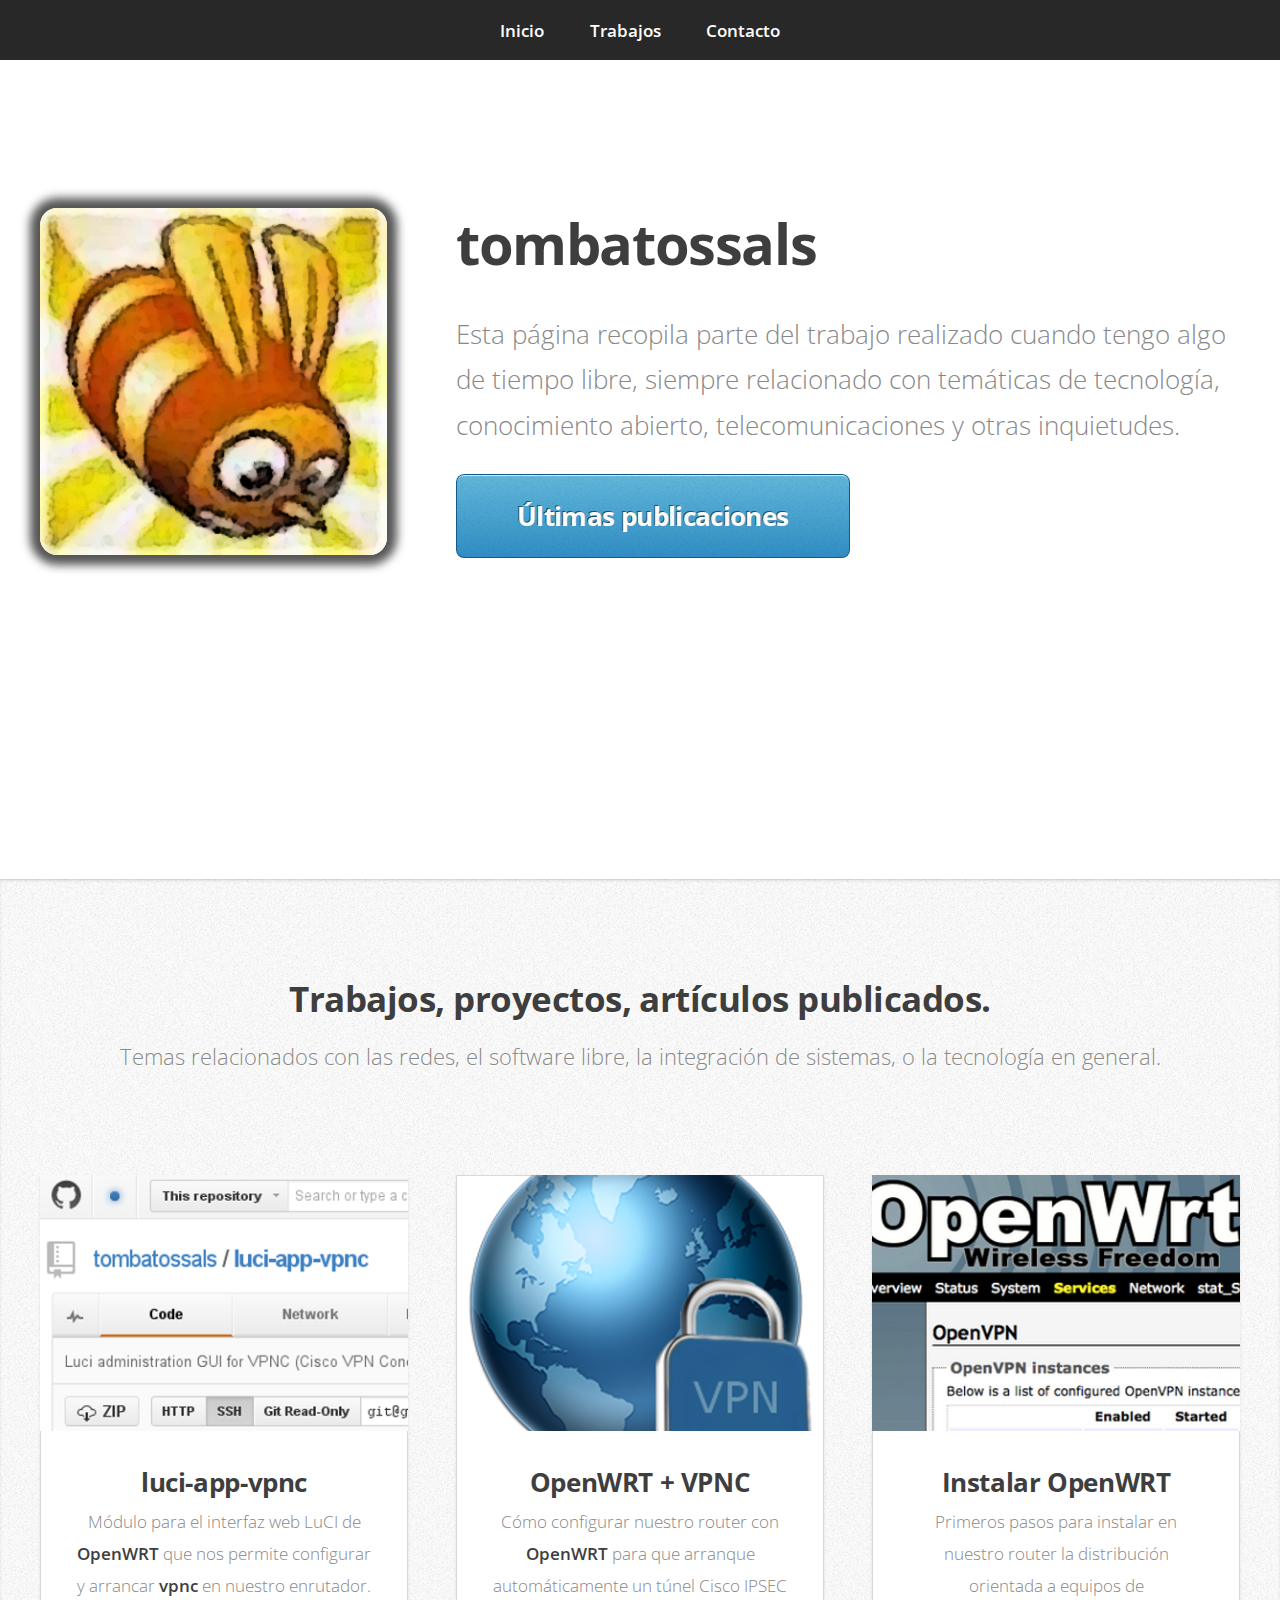
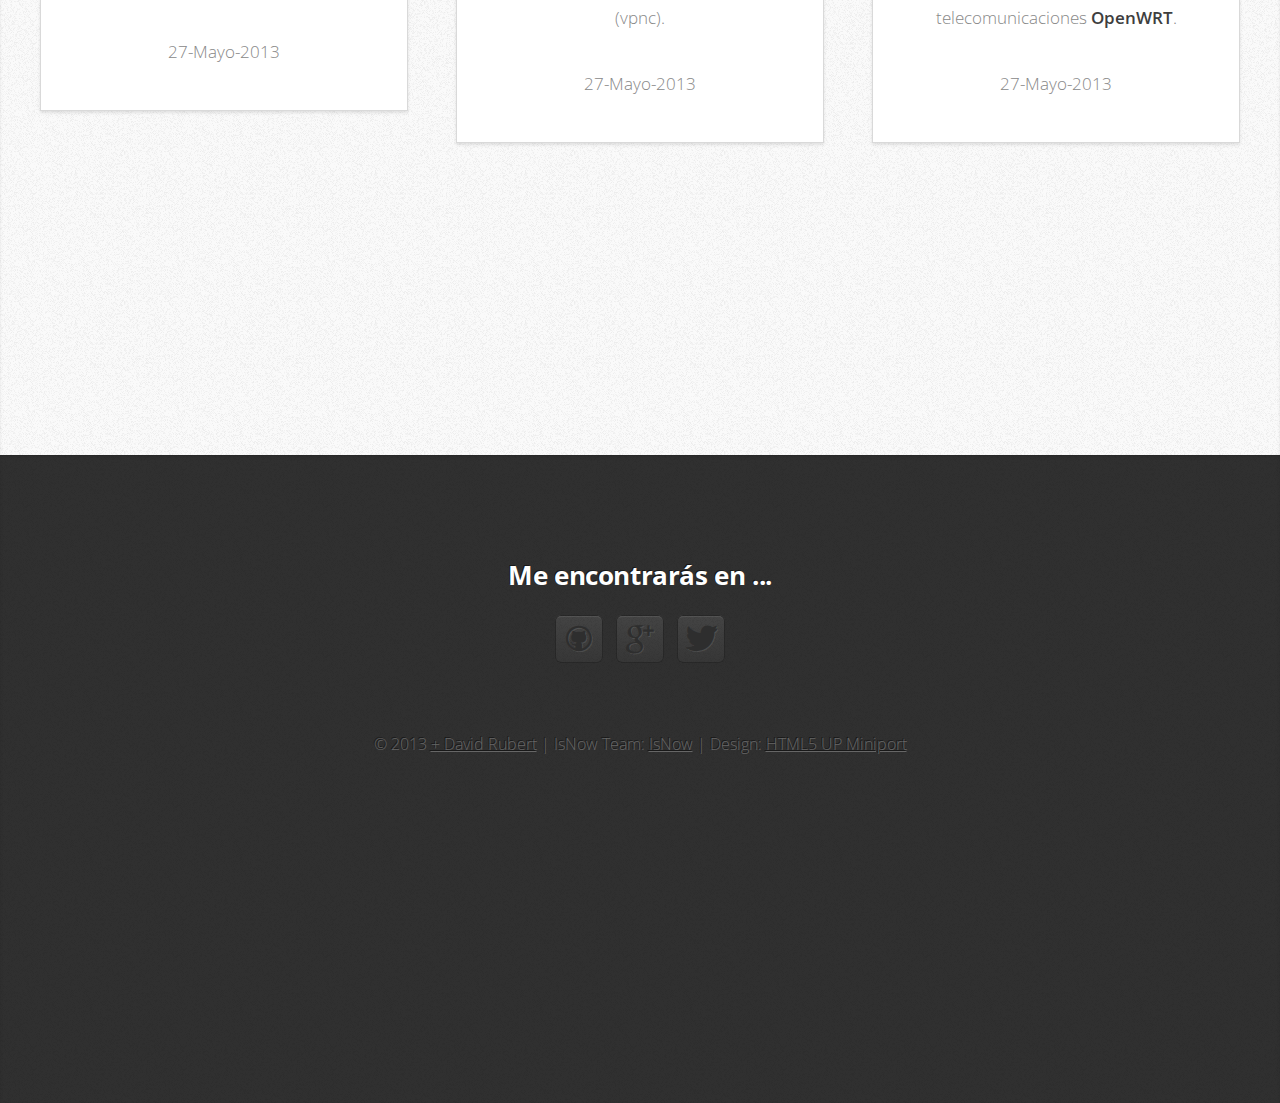
==== commit 7d31c520: "Primera versión de la página" ====
--- a/index.html
+++ b/index.html
@@ -28,10 +28,9 @@
 		<!-- Nav -->
 			<nav id="nav">
 				<ul>
-					<li><a href="#top">Top</a></li>
-					<li><a href="#work">Work</a></li>
-					<li><a href="#portfolio">Portfolio</a></li>
-					<li><a href="#contact">Contact</a></li>
+					<li><a href="#top">Inicio</a></li>
+					<li><a href="#work">Trabajos</a></li>
+					<li><a href="#contact">Contacto</a></li>
 				</ul>
 			</nav>
 
@@ -40,14 +39,14 @@
 				<article class="container" id="top">
 					<div class="row">
 						<div class="4u">
-							<span class="me image image-full"><img src="images/me.jpg" alt="" /></span>
+							<span class="me image image-full" style="box-shadow: 0 0 10px 10px #555;"><img src="images/bee.png" alt="" /></span>
 						</div>
 						<div class="8u">
 							<header>
-								<h1>Hi. I'm <strong>Jane Doe</strong>.</h1>
+								<h1><strong>tombatossals</strong></h1>
 							</header>
-							<p>And this is <strong>Miniport</strong>, a free, fully responsive HTML5 site template designed by <a href="http://n33.co/">AJ</a> for <a href="http://html5up.net/">HTML5 UP</a> &amp; released under the <a href="http://html5up.net/license/">CCA license</a>.</p>
-							<a href="#work" class="button button-big">Learn about what I do</a>
+							<p style="margin-bottom: 1em;">Esta página recopila parte del trabajo realizado cuando tengo algo de tiempo libre, siempre relacionado con temáticas de tecnología, conocimiento abierto, telecomunicaciones y otras inquietudes.</p>
+							<a href="#work" class="button button-big">Últimas publicaciones</a>
 						</div>
 					</div>
 				</article>
@@ -57,47 +56,8 @@
 			<div class="wrapper wrapper-style2">
 				<article id="work">
 					<header>
-						<h2>I design and build amazing things.</h2>
-						<span>Odio turpis amet sed consequat eget posuere consequat.</span>
-					</header>
-					<div class="container">
-						<div class="row">
-							<div class="4u">
-								<section class="box box-style1">
-									<span class="icon featured-icon icon-comments-alt"></span>
-									<h3>Consequat lorem</h3>
-									<p>Ornare nulla proin odio consequat sapien vestibulum ipsum primis sed amet consequat lorem dolore.</p>
-								</section>
-							</div>
-							<div class="4u">
-								<section class="box box-style1">
-									<span class="icon featured-icon icon-file-alt"></span>
-									<h3>Lorem dolor tempus</h3>
-									<p>Ornare nulla proin odio consequat sapien vestibulum ipsum primis sed amet consequat lorem dolore.</p>
-								</section>
-							</div>
-							<div class="4u">
-								<section class="box box-style1">
-									<span class="icon featured-icon icon-thumbs-up"></span>
-									<h3>Feugiat posuere</h3>
-									<p>Ornare nulla proin odio consequat sapien vestibulum ipsum primis sed amet consequat lorem dolore.</p>
-								</section>
-							</div>
-						</div>
-					</div>
-					<footer>
-						<p>Lorem ipsum dolor sit sapien vestibulum ipsum primis?</p>
-						<a href="#portfolio" class="button button-big">See some of my recent work</a>
-					</footer>
-				</article>
-			</div>
-
-		<!-- Portfolio -->
-			<div class="wrapper wrapper-style3">
-				<article id="portfolio">
-					<header>
-						<h2>Awesome work makes happy clients.</h2>
-						<span>Proin odio consequat  sapien vestibulum ipsum primis sed amet consequat lorem dolore feugiat lorem ipsum dolore.</span>
+						<h2>Trabajos, proyectos, artículos publicados.</h2>
+						<span>Temas relacionados con las redes, el software libre, la integración de sistemas, o la tecnología en general.</span>
 					</header>
 					<div class="container">
 						<div class="row">
@@ -107,54 +67,30 @@
 						<div class="row">
 							<div class="4u">
 								<article class="box box-style2">
-									<a href="http://flypixel.com/generic-smartphone/8949517882265310" class="image image-full"><img src="images/portfolio01.jpg" alt="" /></a>
-									<h3><a href="http://flypixel.com/generic-smartphone/8949517882265310">Magna feugiat</a></h3>
-									<p>Ornare nulla proin odio consequat.</p>
+									<a href="https://github.com/tombatossals/luci-app-vpnc" class="image image-full"><img src="images/luci-app-vpnc.png" alt="" /></a>
+									<h3><a href="https://github.com/tombatossals/luci-app-vpnc">luci-app-vpnc</a></h3>
+									<p>Módulo para el interfaz web LuCI de <strong>OpenWRT</strong> que nos permite configurar y arrancar <strong>vpnc</strong> en nuestro enrutador.</p>
+									<p><small>27-Mayo-2013</small></p>
 								</article>
 							</div>
 							<div class="4u">
 								<article class="box box-style2">
-									<a href="http://flypixel.com/n33" class="image image-full"><img src="images/portfolio02.jpg" alt="" /></a>
-									<h3><a href="http://flypixel.com/n33">Veroeros primis</a></h3>
-									<p>Ornare nulla proin odio consequat.</p>
+									<a href="http://wip.micronautas.com/openwrt-vpnc/" class="image image-full"><img src="images/openwrt-vpnc.png" alt="" /></a>
+									<h3><a href="http://wip.micronautas.com/openwrt-vpnc/">OpenWRT + VPNC</a></h3>
+									<p>Cómo configurar nuestro router con <strong>OpenWRT</strong> para que arranque automáticamente un túnel Cisco IPSEC (vpnc).</p>
+									<p><small>27-Mayo-2013</small></p>
 								</article>
 							</div>
 							<div class="4u">
 								<article class="box box-style2">
-									<a href="http://flypixel.com/wood-ui-kit/3574765984616310" class="image image-full"><img src="images/portfolio03.jpg" alt="" /></a>
-									<h3><a href="http://flypixel.com/wood-ui-kit/3574765984616310">Lorem ipsum</a></h3>
-									<p>Ornare nulla proin odio consequat.</p>
-								</article>
-							</div>
-						</div>
-						<div class="row">
-							<div class="4u">
-								<article class="box box-style2">
-									<a href="http://flypixel.com/n33-pattern-set-1/3522389001865317" class="image image-full"><img src="images/portfolio04.jpg" alt="" /></a>
-									<h3><a href="http://flypixel.com/n33-pattern-set-1/3522389001865317">Tempus dolore</a></h3>
-									<p>Ornare nulla proin odio consequat.</p>
-								</article>
-							</div>
-							<div class="4u">
-								<article class="box box-style2">
-									<a href="http://flypixel.com/cityscape/9803996277226316" class="image image-full"><img src="images/portfolio05.jpg" alt="" /></a>
-									<h3><a href="http://flypixel.com/cityscape/9803996277226316">Feugiat aliquam</a></h3>
-									<p>Ornare nulla proin odio consequat.</p>
-								</article>
-							</div>
-							<div class="4u">
-								<article class="box box-style2">
-									<a href="http://flypixel.com/n33" class="image image-full"><img src="images/portfolio06.jpg" alt="" /></a>
-									<h3><a href="http://flypixel.com/n33">Sed amet ornare</a></h3>
-									<p>Ornare nulla proin odio consequat.</p>
+									<a href="http://wip.micronautas.com/instalar-openwrt/" class="image image-full"><img src="images/instalar-openwrt.png" alt="" /></a>
+									<h3><a href="http://wip.micronautas.com/instalar-openwrt/">Instalar OpenWRT</a></h3>
+									<p>Primeros pasos para instalar en nuestro router la distribución orientada a equipos de telecomunicaciones <strong>OpenWRT</strong>.</p>
+									<p><small>27-Mayo-2013</small></p>
 								</article>
 							</div>
 						</div>
 					</div>
-					<footer>
-						<p>Lorem ipsum dolor sit sapien vestibulum ipsum primis?</p>
-						<a href="#contact" class="button button-big">Get in touch with me</a>
-					</footer>
 				</article>
 			</div>
 
@@ -162,76 +98,19 @@
 			<div class="wrapper wrapper-style4">
 				<article id="contact">
 					<header>
-						<h2>Want to hire me? Get in touch!</h2>
-						<span>Ornare nulla proin odio consequat  sapien vestibulum ipsum sed lorem.</span>
+						<h3>Me encontrarás en ...</h3>
+						<ul class="social">
+							<li class="github"><a href="http://github.com/tombatossals" class="icon icon-github"><span>Github</span></a></li>
+							<li class="googleplus"><a href="https://plus.google.com/100184619238119414805/posts" class="icon icon-google-plus"><span>Google+</span></a></li>
+							<li class="twitter"><a href="http://twitter.com/tombatossals" class="icon icon-twitter"><span>Twitter</span></a></li>
+						</ul>
 					</header>
-					<div>
-						<div class="row">
-							<div class="12u">
-								<form method="post" action="#">
-									<div>
-										<div class="row">
-											<div class="6u">
-												<input type="text" name="name" id="name" placeholder="Name" />
-											</div>
-											<div class="6u">
-												<input type="text" name="email" id="email" placeholder="Email" />
-											</div>
-										</div>
-										<div class="row">
-											<div class="12u">
-												<input type="text" name="subject" id="subject" placeholder="Subject" />
-											</div>
-										</div>
-										<div class="row">
-											<div class="12u">
-												<textarea name="message" id="message" placeholder="Message"></textarea>
-											</div>
-										</div>
-										<div class="row">
-											<div class="12u">
-												<a href="#" class="button form-button-submit">Send Message</a>
-												<a href="#" class="button button-alt form-button-reset">Clear Form</a>
-											</div>
-										</div>
-									</div>
-								</form>
-							</div>
-						</div>
-						<div class="row row-special">
-							<div class="12u">
-								<h3>Find me on ...</h3>
-								<ul class="social">
-									<li class="twitter"><a href="http://twitter.com/n33co" class="icon icon-twitter"><span>Twitter</span></a></li>
-									<li class="facebook"><a href="#" class="icon icon-facebook"><span>Facebook</span></a></li>
-									<li class="dribbble"><a href="http://dribbble.com/n33" class="icon icon-dribbble"><span>Dribbble</span></a></li>
-									<li class="linkedin"><a href="#" class="icon icon-linkedin"><span>LinkedIn</span></a></li>
-									<li class="tumblr"><a href="#" class="icon icon-tumblr"><span>Tumblr</span></a></li>
-									<li class="googleplus"><a href="#" class="icon icon-google-plus"><span>Google+</span></a></li>
-									<li class="github"><a href="http://github.com/n33" class="icon icon-github"><span>Github</span></a></li>
-									<!--
-									<li class="rss"><a href="#" class="icon icon-rss"><span>RSS</span></a></li>
-									<li class="instagram"><a href="#" class="icon icon-instagram"><span>Instagram</span></a></li>
-									<li class="foursquare"><a href="#" class="icon icon-foursquare"><span>Foursquare</span></a></li>
-									<li class="skype"><a href="#" class="icon icon-skype"><span>Skype</span></a></li>
-									<li class="soundcloud"><a href="#" class="icon icon-soundcloud"><span>Soundcloud</span></a></li>
-									<li class="youtube"><a href="#" class="icon icon-youtube"><span>YouTube</span></a></li>
-									<li class="blogger"><a href="#" class="icon icon-blogger"><span>Blogger</span></a></li>
-									<li class="flickr"><a href="#" class="icon icon-flickr"><span>Flickr</span></a></li>
-									<li class="vimeo"><a href="#" class="icon icon-vimeo"><span>Vimeo</span></a></li>
-									-->
-								</ul>
-							</div>
-						</div>
-					</div>
 					<footer>
 						<p id="copyright">
-							&copy; 2012 Untitled | Images: <a href="http://fotogrph.com">fotogrph</a> | Design: <a href="http://html5up.net/">HTML5 UP</a>
+							&copy; 2013 <a href="https://plus.google.com/100184619238119414805/posts">+ David Rubert</a> | IsNow Team: <a href="http://isnow.org">IsNow</a> | Design: <a href="http://html5up.net/miniport">HTML5 UP Miniport</a>
 						</p>
 					</footer>
 				</article>
 			</div>
-
-
 	</body>
 </html>
--- a/css/style.css
+++ b/css/style.css
@@ -905,7 +905,7 @@
 
 		#top .me
 		{
-			border-radius: 50%;
+			border-radius: 1em;
 			overflow: hidden;
 		}
 
@@ -941,4 +941,4 @@
 		#copyright a:hover
 		{
 			color: #777;
-		}+		}
--- a/css/style-desktop.css
+++ b/css/style-desktop.css
@@ -108,7 +108,7 @@
 
 	.wrapper
 	{
-		padding: 8em 0 8em 0;
+		padding: 6em 0 18em 0;
 		text-align: center;
 	}
 	
@@ -200,4 +200,4 @@
 	#copyright
 	{
 		font-size: 1em;
-	}+	}
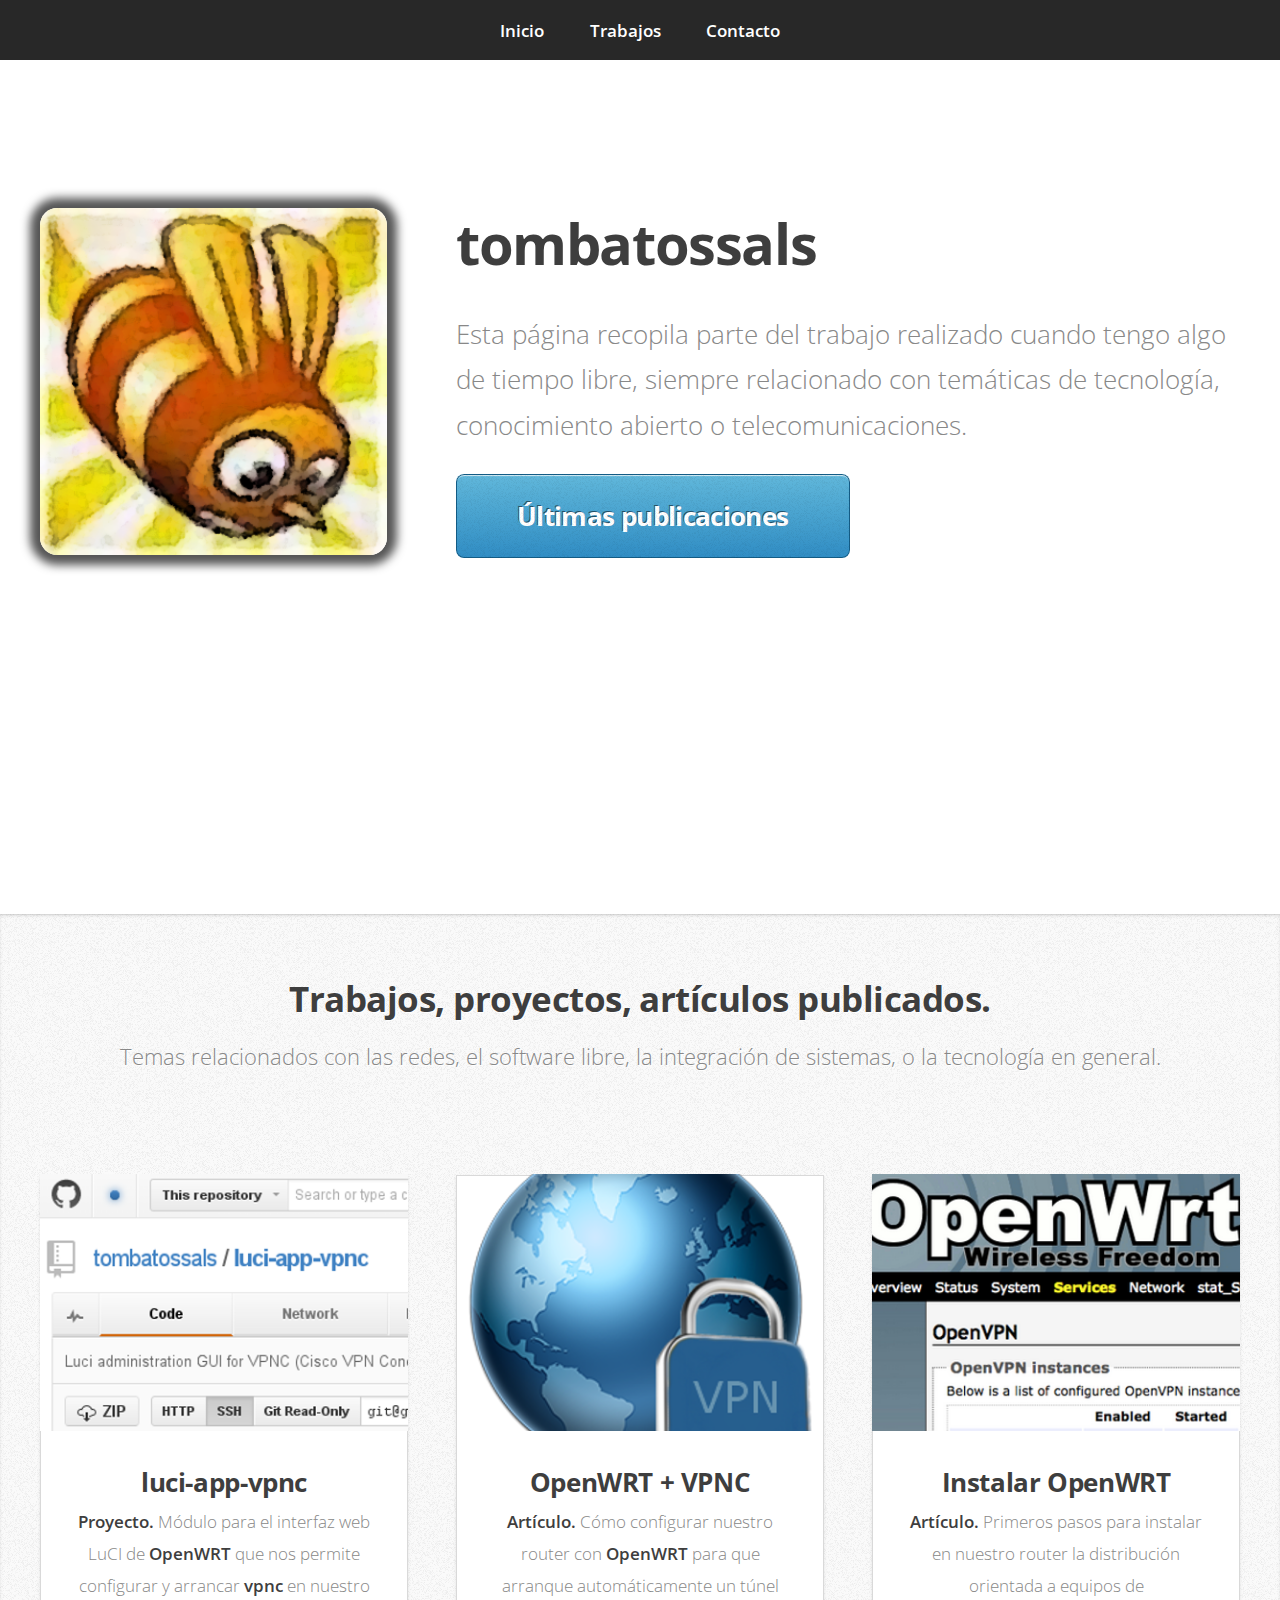
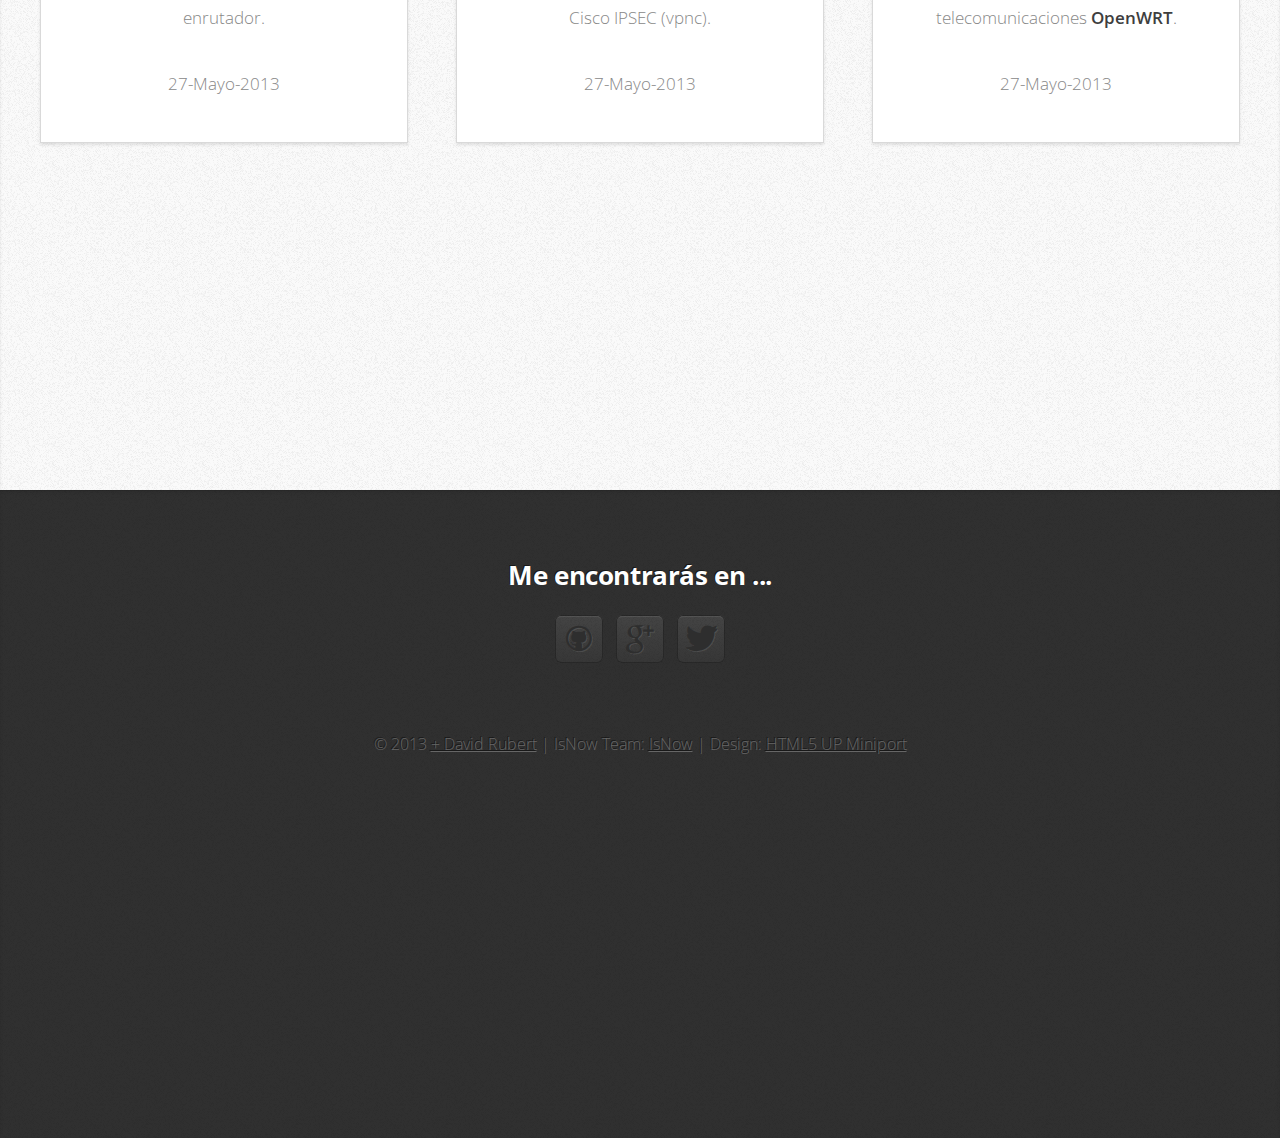
==== commit 21338844: "pequeñas modificaciones" ====
--- a/index.html
+++ b/index.html
@@ -45,7 +45,7 @@
 							<header>
 								<h1><strong>tombatossals</strong></h1>
 							</header>
-							<p style="margin-bottom: 1em;">Esta página recopila parte del trabajo realizado cuando tengo algo de tiempo libre, siempre relacionado con temáticas de tecnología, conocimiento abierto, telecomunicaciones y otras inquietudes.</p>
+							<p style="margin-bottom: 1em;">Esta página recopila parte del trabajo realizado cuando tengo algo de tiempo libre, siempre relacionado con temáticas de tecnología, conocimiento abierto o telecomunicaciones.</p>
 							<a href="#work" class="button button-big">Últimas publicaciones</a>
 						</div>
 					</div>
@@ -69,7 +69,7 @@
 								<article class="box box-style2">
 									<a href="https://github.com/tombatossals/luci-app-vpnc" class="image image-full"><img src="images/luci-app-vpnc.png" alt="" /></a>
 									<h3><a href="https://github.com/tombatossals/luci-app-vpnc">luci-app-vpnc</a></h3>
-									<p>Módulo para el interfaz web LuCI de <strong>OpenWRT</strong> que nos permite configurar y arrancar <strong>vpnc</strong> en nuestro enrutador.</p>
+									<p><strong>Proyecto.</strong> Módulo para el interfaz web LuCI de <strong>OpenWRT</strong> que nos permite configurar y arrancar <strong>vpnc</strong> en nuestro enrutador.</p>
 									<p><small>27-Mayo-2013</small></p>
 								</article>
 							</div>
@@ -77,7 +77,7 @@
 								<article class="box box-style2">
 									<a href="http://wip.micronautas.com/openwrt-vpnc/" class="image image-full"><img src="images/openwrt-vpnc.png" alt="" /></a>
 									<h3><a href="http://wip.micronautas.com/openwrt-vpnc/">OpenWRT + VPNC</a></h3>
-									<p>Cómo configurar nuestro router con <strong>OpenWRT</strong> para que arranque automáticamente un túnel Cisco IPSEC (vpnc).</p>
+									<p><strong>Artículo.</strong> Cómo configurar nuestro router con <strong>OpenWRT</strong> para que arranque automáticamente un túnel Cisco IPSEC (vpnc).</p>
 									<p><small>27-Mayo-2013</small></p>
 								</article>
 							</div>
@@ -85,7 +85,7 @@
 								<article class="box box-style2">
 									<a href="http://wip.micronautas.com/instalar-openwrt/" class="image image-full"><img src="images/instalar-openwrt.png" alt="" /></a>
 									<h3><a href="http://wip.micronautas.com/instalar-openwrt/">Instalar OpenWRT</a></h3>
-									<p>Primeros pasos para instalar en nuestro router la distribución orientada a equipos de telecomunicaciones <strong>OpenWRT</strong>.</p>
+									<p><strong>Artículo.</strong> Primeros pasos para instalar en nuestro router la distribución orientada a equipos de telecomunicaciones <strong>OpenWRT</strong>.</p>
 									<p><small>27-Mayo-2013</small></p>
 								</article>
 							</div>
--- a/css/style-desktop.css
+++ b/css/style-desktop.css
@@ -108,7 +108,7 @@
 
 	.wrapper
 	{
-		padding: 6em 0 18em 0;
+		padding: 4em 0 20em 0;
 		text-align: center;
 	}
 	
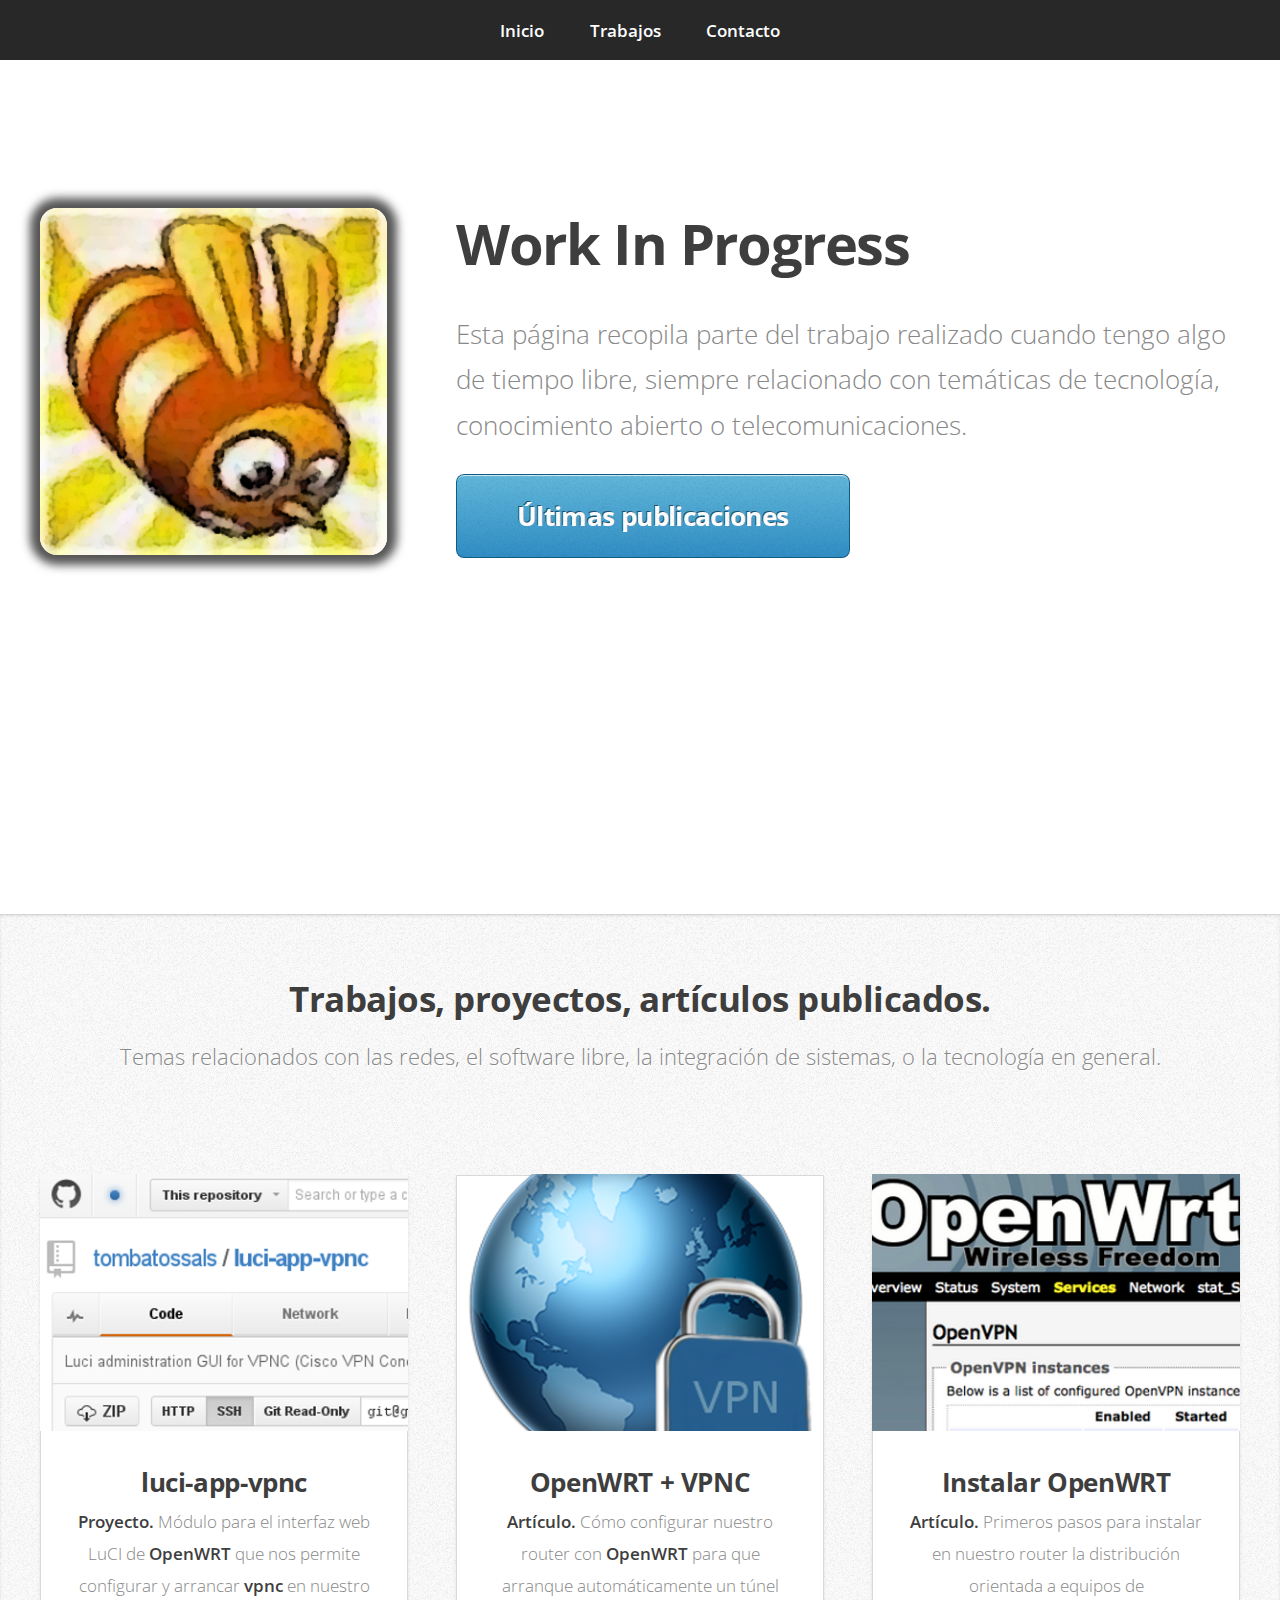
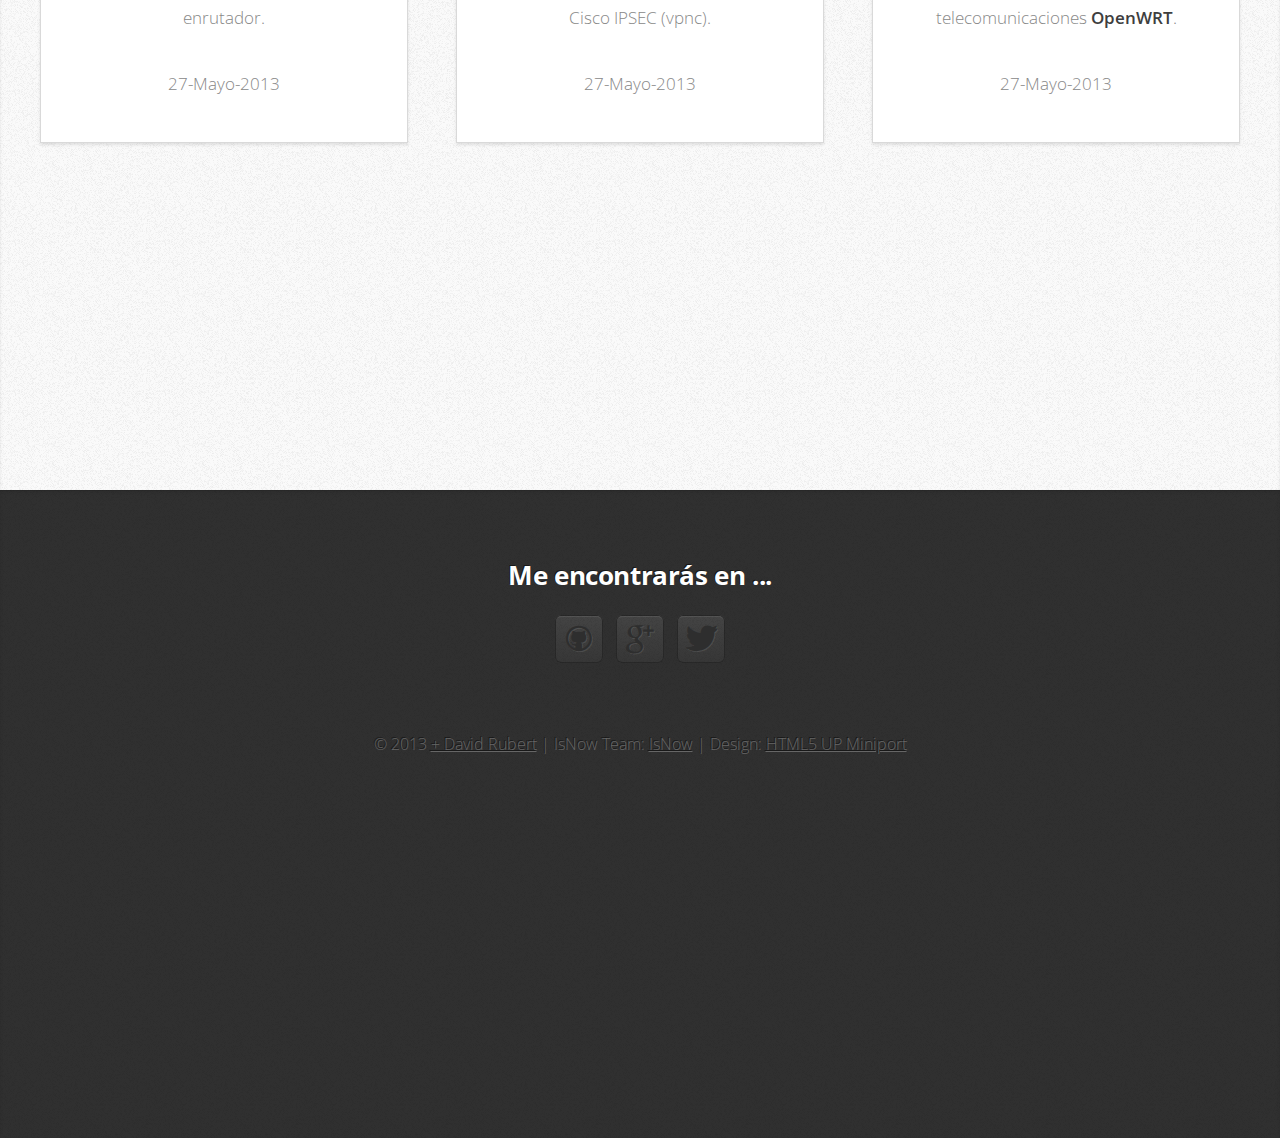
==== commit c1025bea: "WIP" ====
--- a/index.html
+++ b/index.html
@@ -43,7 +43,7 @@
 						</div>
 						<div class="8u">
 							<header>
-								<h1><strong>tombatossals</strong></h1>
+								<h1><strong>Work In Progress</strong></h1>
 							</header>
 							<p style="margin-bottom: 1em;">Esta página recopila parte del trabajo realizado cuando tengo algo de tiempo libre, siempre relacionado con temáticas de tecnología, conocimiento abierto o telecomunicaciones.</p>
 							<a href="#work" class="button button-big">Últimas publicaciones</a>
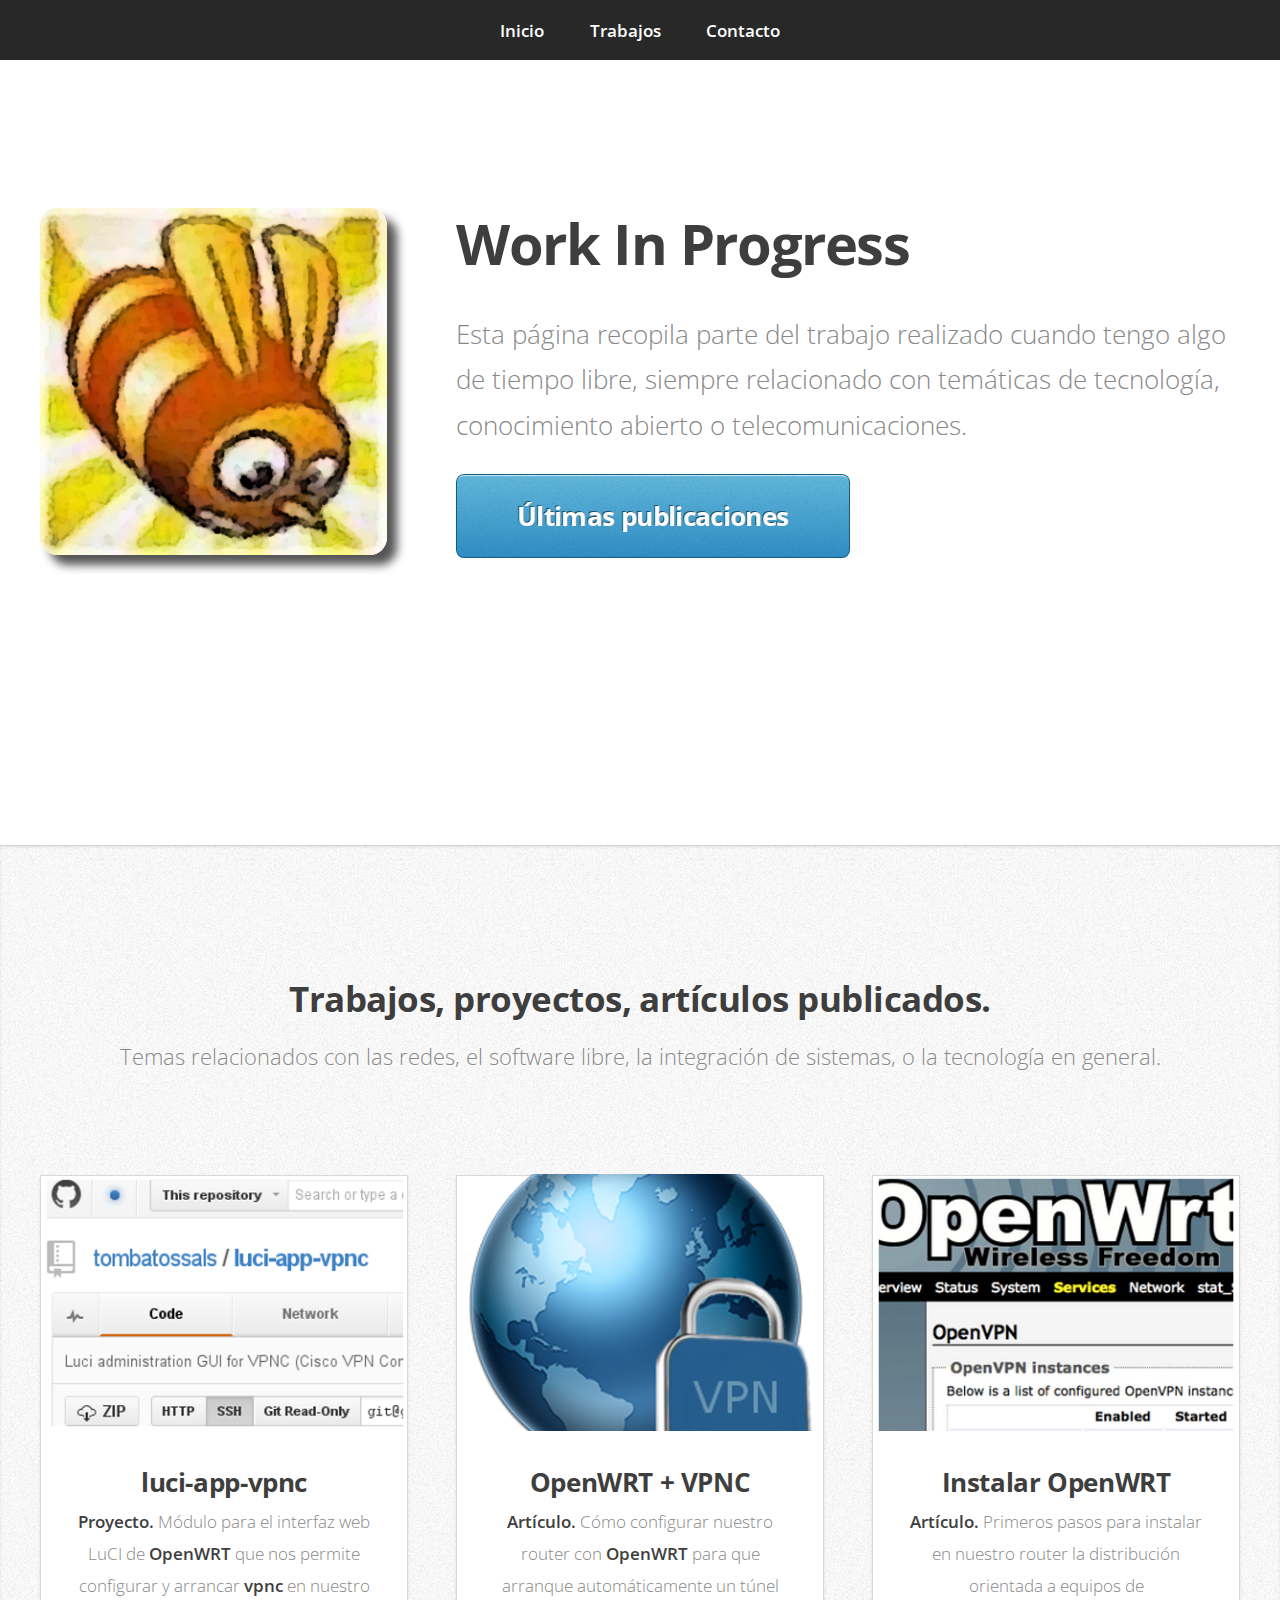
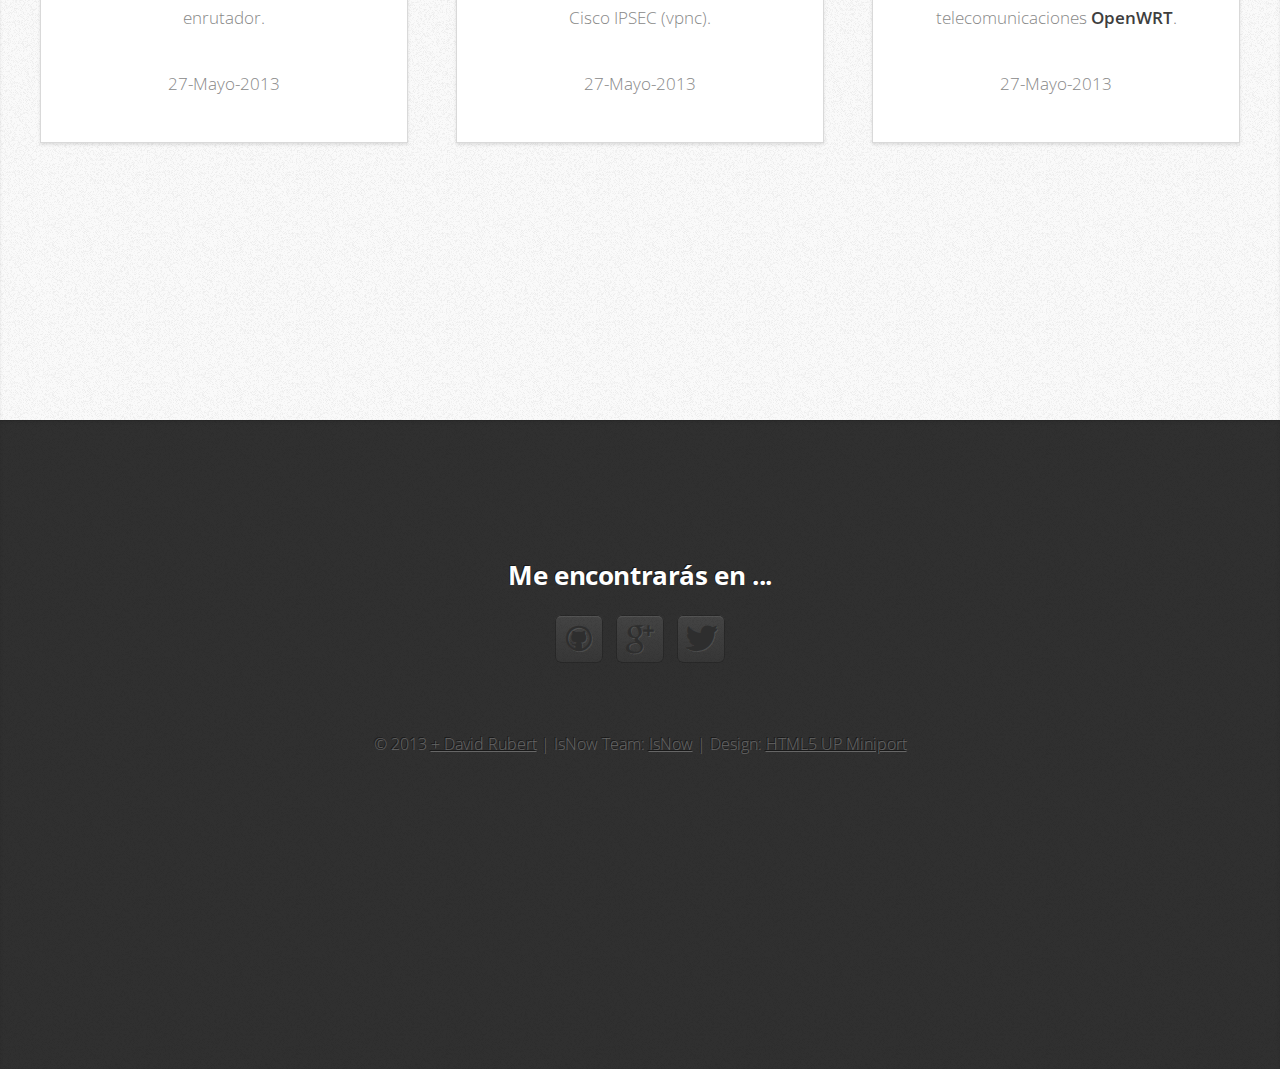
==== commit 9addae87: "box-shadow change" ====
--- a/index.html
+++ b/index.html
@@ -39,7 +39,7 @@
 				<article class="container" id="top">
 					<div class="row">
 						<div class="4u">
-							<span class="me image image-full" style="box-shadow: 0 0 10px 10px #555;"><img src="images/bee.png" alt="" /></span>
+							<span class="me image image-full" style="box-shadow: 10px 10px 10px #555;"><img src="images/bee.png" alt="" /></span>
 						</div>
 						<div class="8u">
 							<header>
--- a/css/style-desktop.css
+++ b/css/style-desktop.css
@@ -108,7 +108,7 @@
 
 	.wrapper
 	{
-		padding: 4em 0 20em 0;
+		padding: 8em 0 16em 0;
 		text-align: center;
 	}
 	
